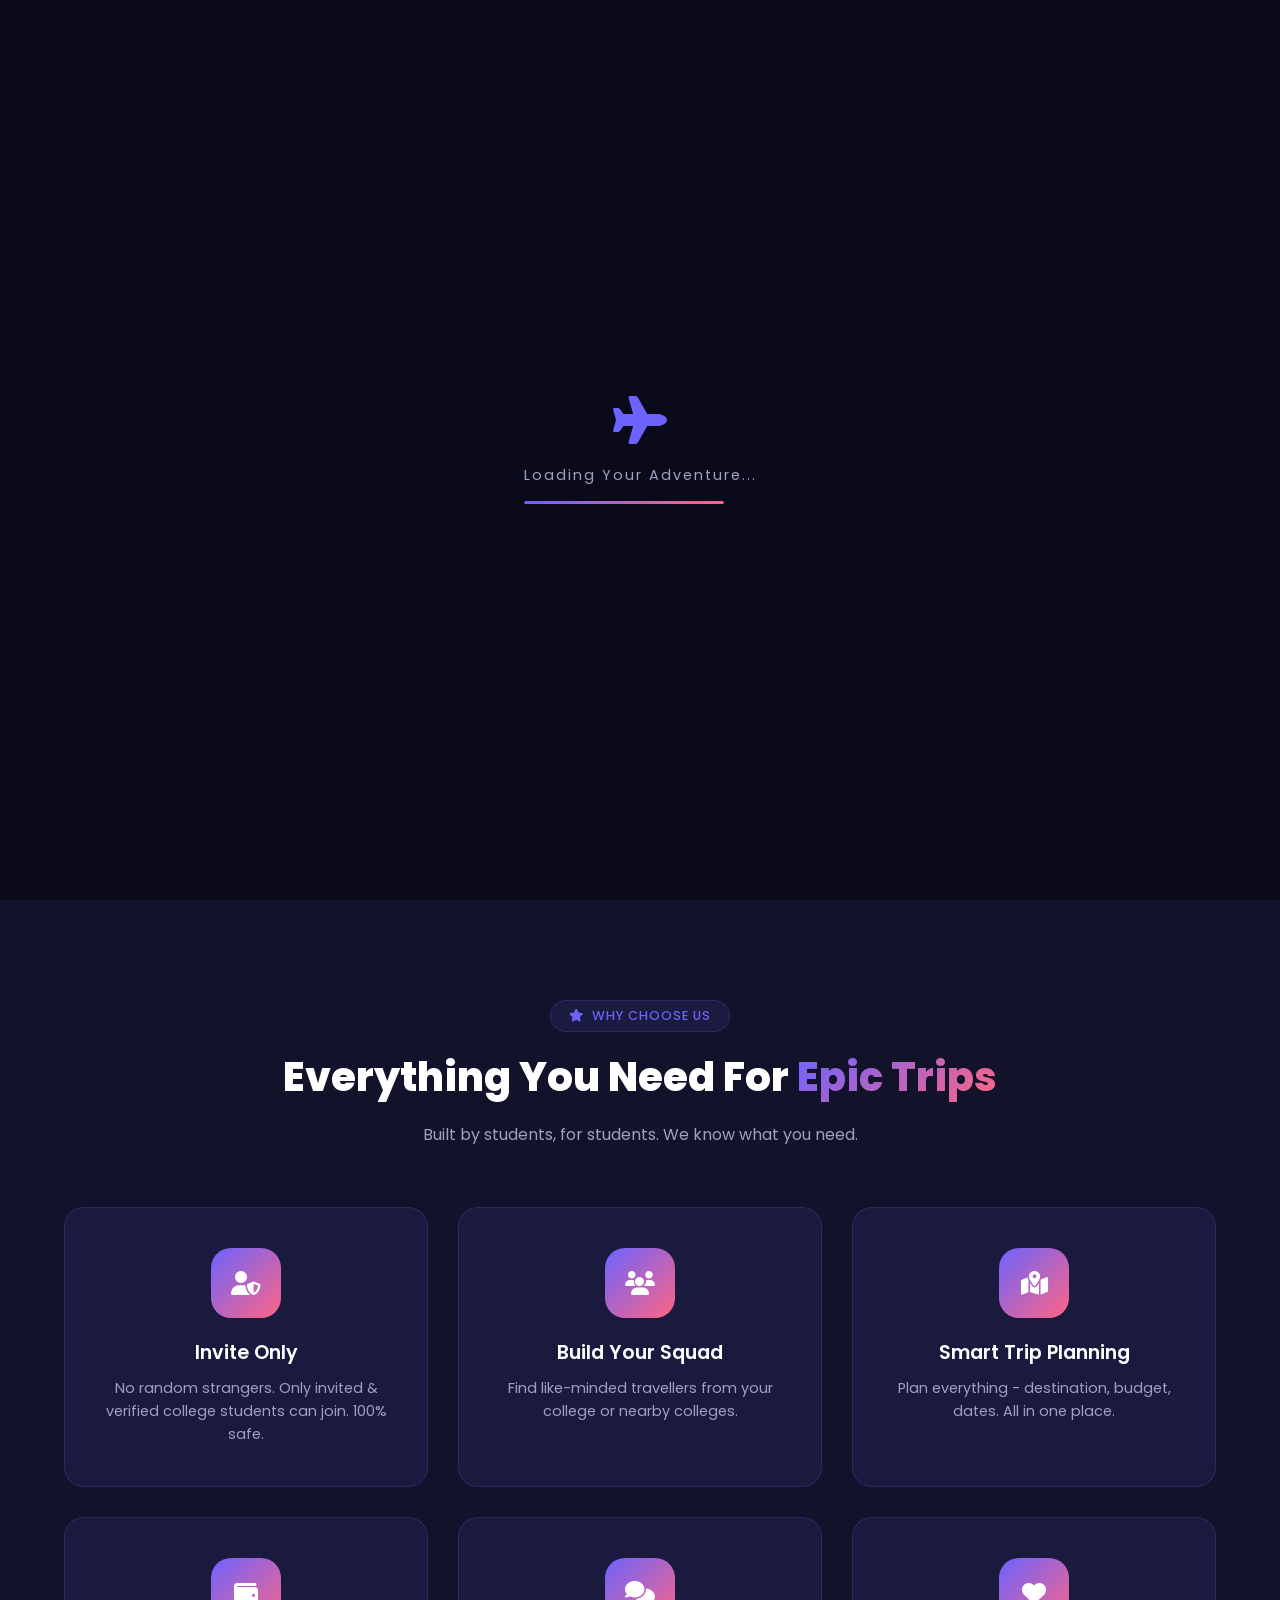
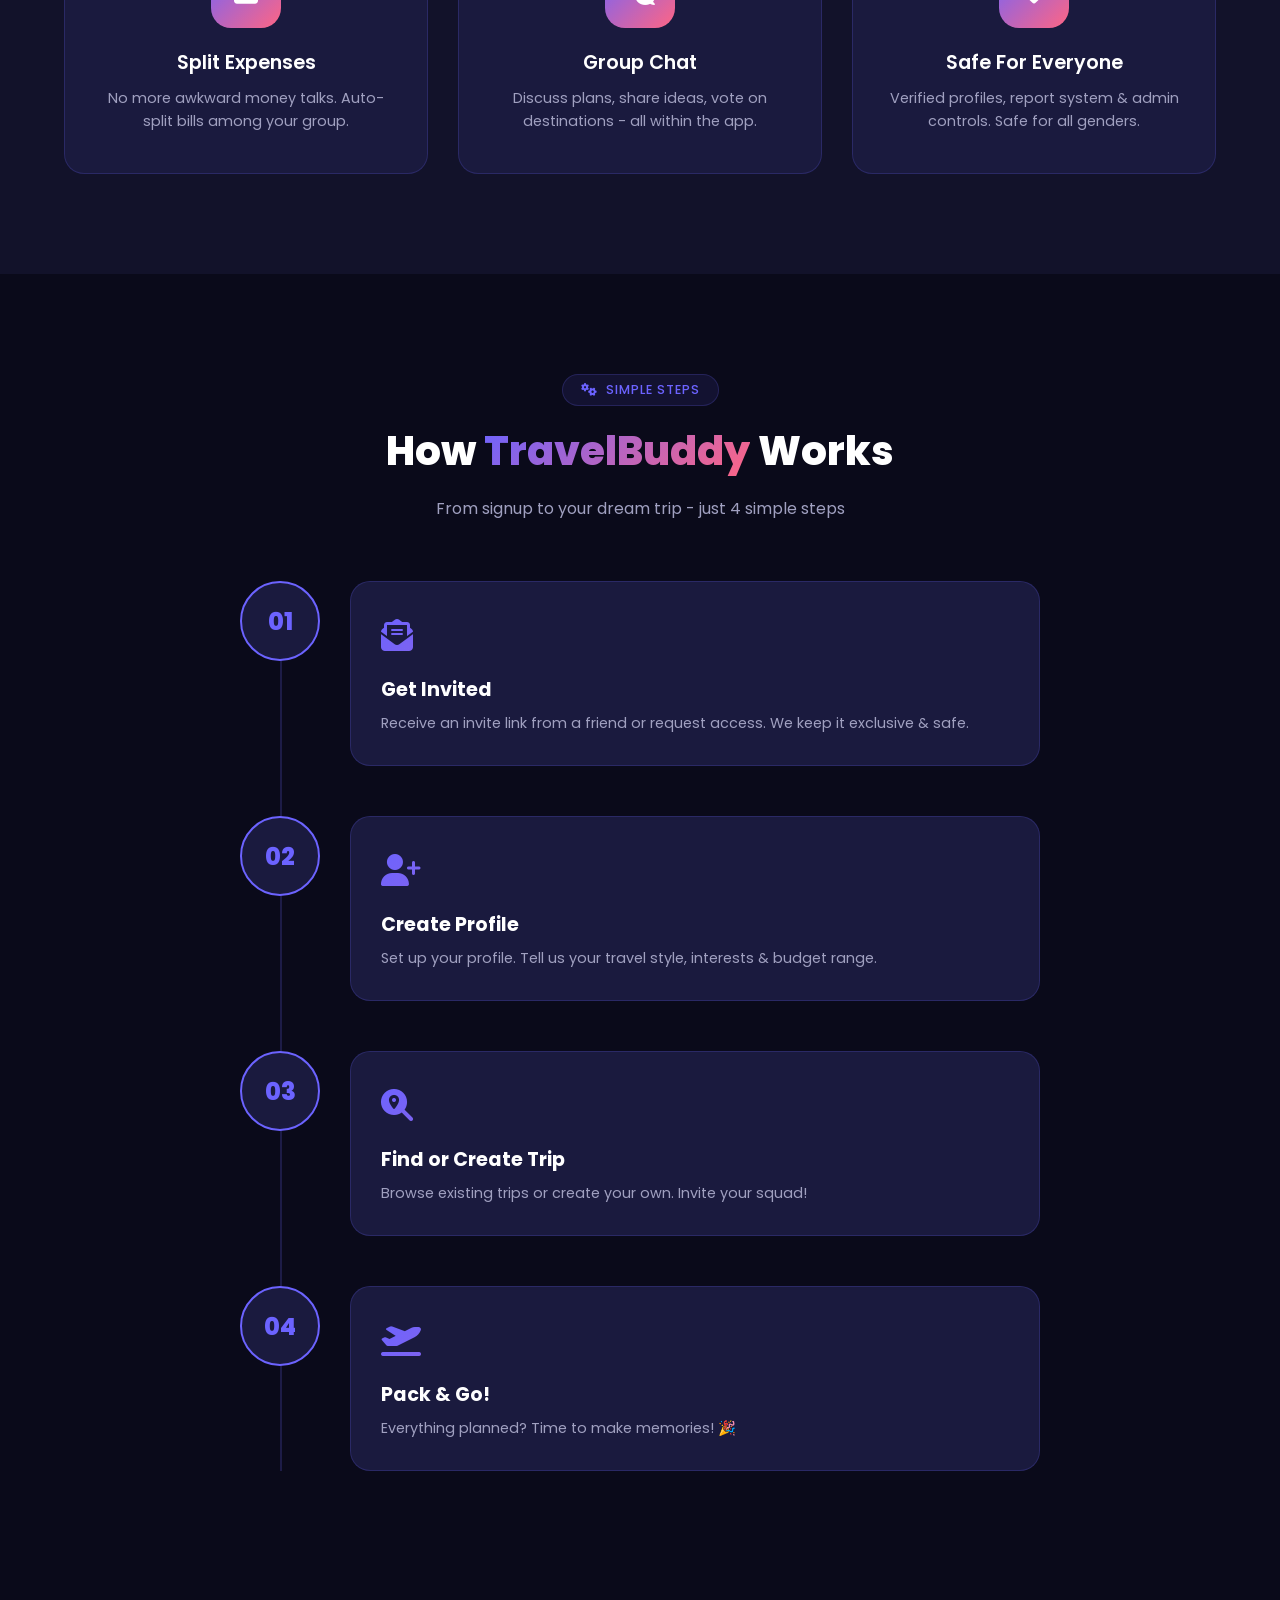
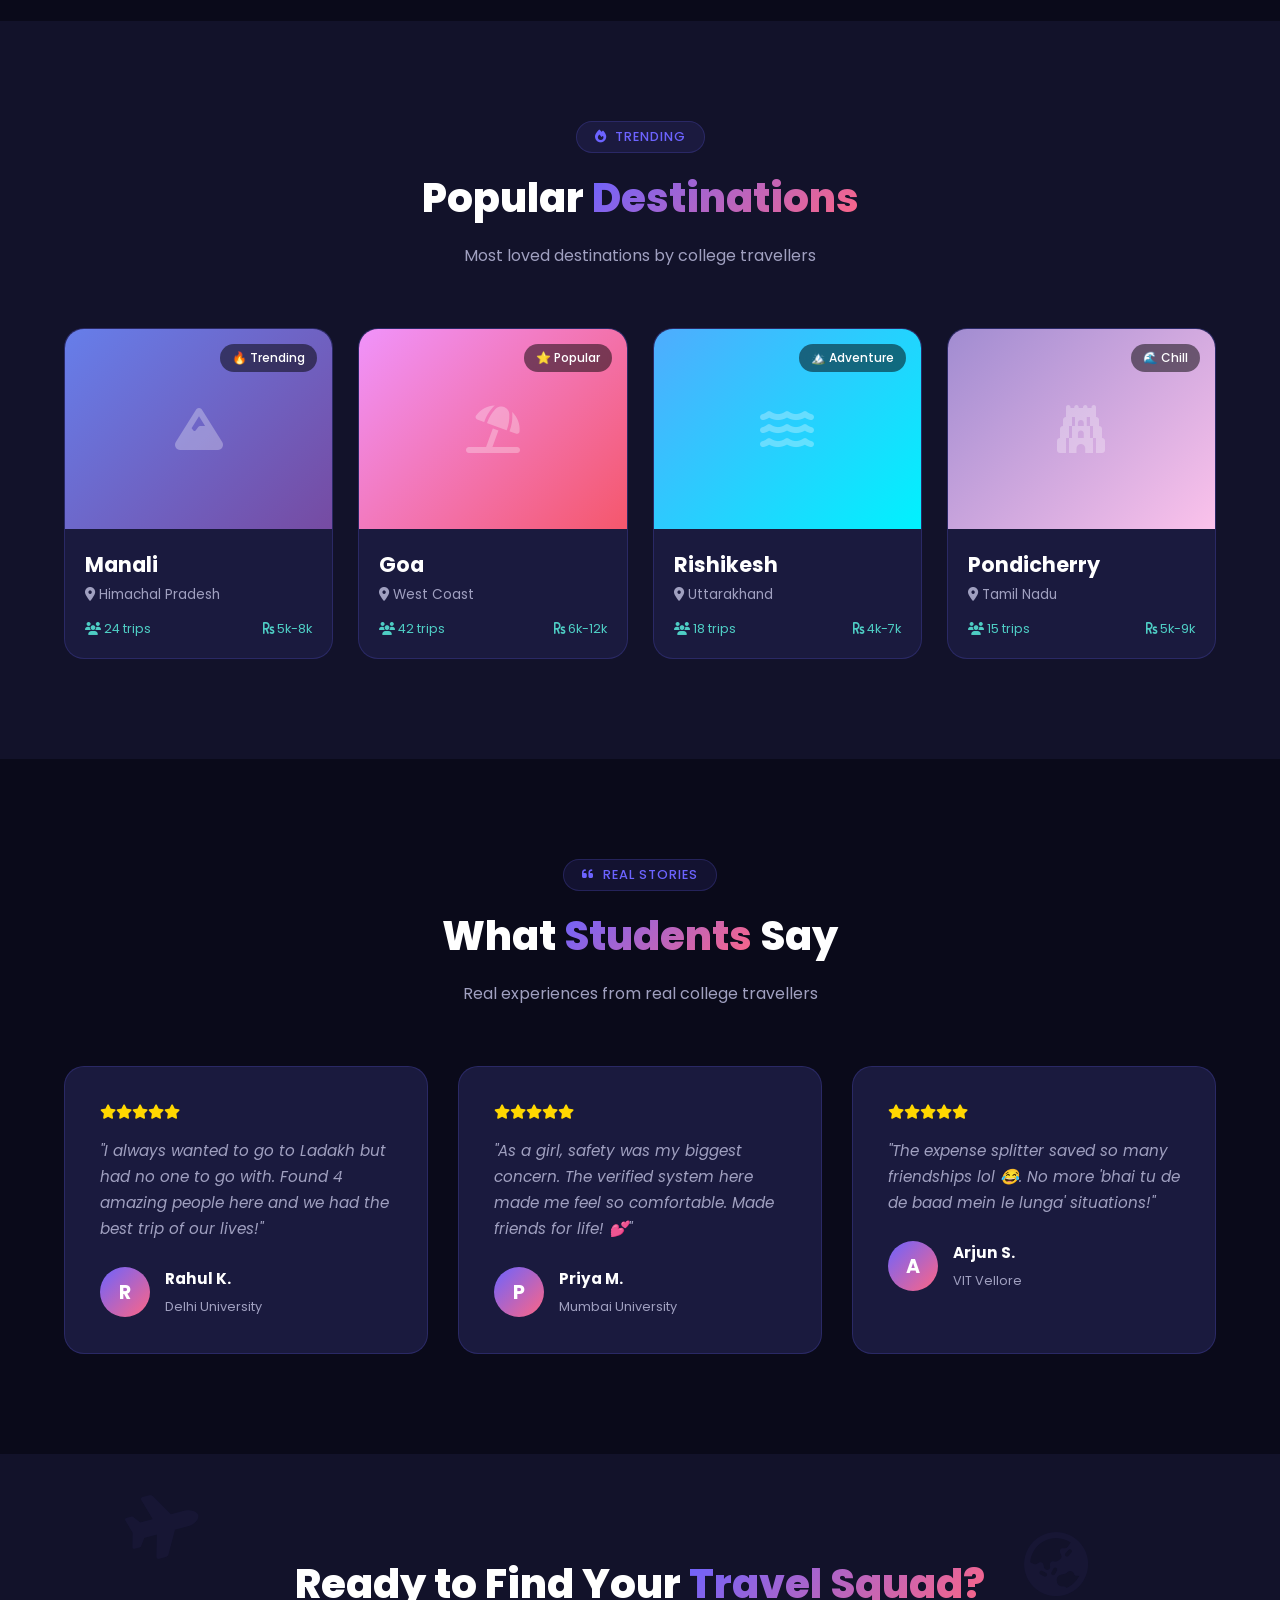
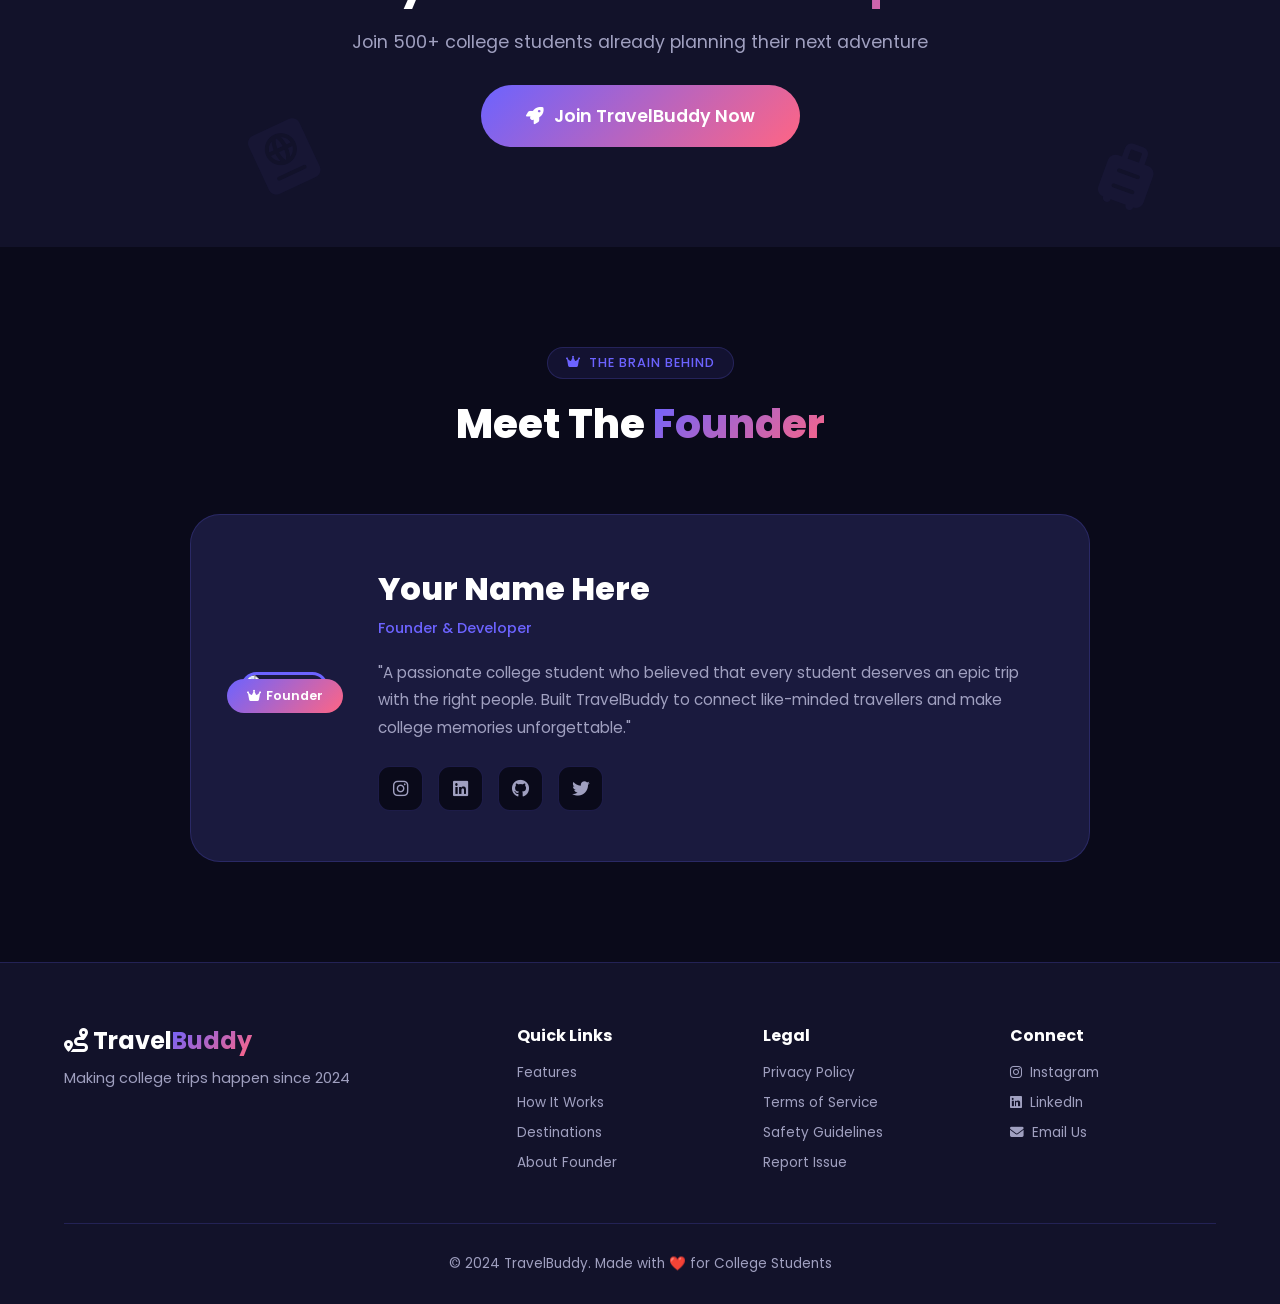
==== index.html @ 67bb6660 "Initial commit - Travel Buddy website" ====
<!DOCTYPE html>
<html lang="en">
<head>
    <meta charset="UTF-8">
    <meta name="viewport" content="width=device-width, initial-scale=1.0">
    <title>TravelBuddy - Find Your Travel Squad</title>
    <link rel="stylesheet" href="styles/landing.css">
    <link href="https://fonts.googleapis.com/css2?family=Poppins:wght@300;400;500;600;700;800;900&display=swap" rel="stylesheet">
    <link rel="stylesheet" href="https://cdnjs.cloudflare.com/ajax/libs/font-awesome/6.4.0/css/all.min.css">
</head>
<body>
    <!-- PRELOADER -->
    <div class="preloader" id="preloader">
        <div class="plane-loader">
            <i class="fas fa-plane"></i>
            <div class="loader-text">Loading Your Adventure...</div>
            <div class="loader-bar">
                <div class="loader-fill"></div>
            </div>
        </div>
    </div>

    <!-- FLOATING PARTICLES -->
    <div class="particles" id="particles"></div>

    <!-- NAVBAR -->
    <nav class="navbar">
        <div class="nav-logo">
            <i class="fas fa-route"></i>
            <span>Travel<span class="highlight">Buddy</span></span>
        </div>
        <div class="nav-links" id="navLinks">
            <a href="#home" class="nav-link active">Home</a>
            <a href="#features" class="nav-link">Features</a>
            <a href="#how-it-works" class="nav-link">How It Works</a>
            <a href="#destinations" class="nav-link">Destinations</a>
            <a href="#testimonials" class="nav-link">Stories</a>
            <a href="#founder" class="nav-link">Founder</a>
        </div>
        <div class="nav-buttons">
            <a href="login.html" class="btn-login">Login</a>
            <a href="login.html#signup" class="btn-signup">Get Started <i class="fas fa-arrow-right"></i></a>
        </div>
        <div class="hamburger" id="hamburger">
            <span></span>
            <span></span>
            <span></span>
        </div>
    </nav>

    <!-- MOBILE MENU -->
    <div class="mobile-menu" id="mobileMenu">
        <a href="#home">Home</a>
        <a href="#features">Features</a>
        <a href="#how-it-works">How It Works</a>
        <a href="#destinations">Destinations</a>
        <a href="#testimonials">Stories</a>
        <a href="#founder">Founder</a>
        <a href="login.html" class="btn-signup" style="margin-top: 20px; text-align:center;">Get Started</a>
    </div>

    <!-- HERO SECTION -->
    <section class="hero" id="home">
        <div class="hero-bg">
            <div class="mountain mountain-1"></div>
            <div class="mountain mountain-2"></div>
            <div class="mountain mountain-3"></div>
            <div class="cloud cloud-1"><i class="fas fa-cloud"></i></div>
            <div class="cloud cloud-2"><i class="fas fa-cloud"></i></div>
            <div class="cloud cloud-3"><i class="fas fa-cloud"></i></div>
            <div class="stars" id="stars"></div>
        </div>
        <div class="hero-content">
            <div class="hero-badge">
                <i class="fas fa-shield-alt"></i> Safe & Secure for Everyone
            </div>
            <h1 class="hero-title">
                <span class="line-1">Don't Have</span>
                <span class="line-2">Travel <span class="gradient-text">Buddies?</span></span>
                <span class="line-3">We Got You! 🎒</span>
            </h1>
            <p class="hero-subtitle">
                College life is short. Stop missing trips because you don't have the right squad.
                Find your travel buddies, plan epic trips, and create memories that last forever.
            </p>
            <div class="hero-buttons">
                <a href="login.html#signup" class="btn-primary">
                    <i class="fas fa-rocket"></i> Start Your Journey
                </a>
                <a href="#how-it-works" class="btn-secondary">
                    <i class="fas fa-play-circle"></i> See How It Works
                </a>
            </div>
            <div class="hero-stats">
                <div class="stat">
                    <span class="stat-number" data-target="500">0</span>+
                    <span class="stat-label">Students Joined</span>
                </div>
                <div class="stat">
                    <span class="stat-number" data-target="120">0</span>+
                    <span class="stat-label">Trips Planned</span>
                </div>
                <div class="stat">
                    <span class="stat-number" data-target="50">0</span>+
                    <span class="stat-label">Colleges</span>
                </div>
            </div>
        </div>
        <div class="scroll-indicator">
            <div class="mouse">
                <div class="wheel"></div>
            </div>
            <span>Scroll to Explore</span>
        </div>
    </section>

    <!-- FEATURES SECTION -->
    <section class="features" id="features">
        <div class="section-header">
            <span class="section-tag"><i class="fas fa-star"></i> Why Choose Us</span>
            <h2 class="section-title">Everything You Need For <span class="gradient-text">Epic Trips</span></h2>
            <p class="section-subtitle">Built by students, for students. We know what you need.</p>
        </div>
        <div class="features-grid">
            <div class="feature-card" data-aos="fade-up">
                <div class="feature-icon">
                    <i class="fas fa-user-shield"></i>
                </div>
                <h3>Invite Only</h3>
                <p>No random strangers. Only invited & verified college students can join. 100% safe.</p>
            </div>
            <div class="feature-card" data-aos="fade-up" data-delay="100">
                <div class="feature-icon">
                    <i class="fas fa-users"></i>
                </div>
                <h3>Build Your Squad</h3>
                <p>Find like-minded travellers from your college or nearby colleges.</p>
            </div>
            <div class="feature-card" data-aos="fade-up" data-delay="200">
                <div class="feature-icon">
                    <i class="fas fa-map-marked-alt"></i>
                </div>
                <h3>Smart Trip Planning</h3>
                <p>Plan everything - destination, budget, dates. All in one place.</p>
            </div>
            <div class="feature-card" data-aos="fade-up" data-delay="300">
                <div class="feature-icon">
                    <i class="fas fa-wallet"></i>
                </div>
                <h3>Split Expenses</h3>
                <p>No more awkward money talks. Auto-split bills among your group.</p>
            </div>
            <div class="feature-card" data-aos="fade-up" data-delay="400">
                <div class="feature-icon">
                    <i class="fas fa-comments"></i>
                </div>
                <h3>Group Chat</h3>
                <p>Discuss plans, share ideas, vote on destinations - all within the app.</p>
            </div>
            <div class="feature-card" data-aos="fade-up" data-delay="500">
                <div class="feature-icon">
                    <i class="fas fa-heart"></i>
                </div>
                <h3>Safe For Everyone</h3>
                <p>Verified profiles, report system & admin controls. Safe for all genders.</p>
            </div>
        </div>
    </section>

    <!-- HOW IT WORKS -->
    <section class="how-it-works" id="how-it-works">
        <div class="section-header">
            <span class="section-tag"><i class="fas fa-cogs"></i> Simple Steps</span>
            <h2 class="section-title">How <span class="gradient-text">TravelBuddy</span> Works</h2>
            <p class="section-subtitle">From signup to your dream trip - just 4 simple steps</p>
        </div>
        <div class="steps-container">
            <div class="step-line"></div>
            <div class="step">
                <div class="step-number">01</div>
                <div class="step-content">
                    <div class="step-icon"><i class="fas fa-envelope-open-text"></i></div>
                    <h3>Get Invited</h3>
                    <p>Receive an invite link from a friend or request access. We keep it exclusive & safe.</p>
                </div>
            </div>
            <div class="step">
                <div class="step-number">02</div>
                <div class="step-content">
                    <div class="step-icon"><i class="fas fa-user-plus"></i></div>
                    <h3>Create Profile</h3>
                    <p>Set up your profile. Tell us your travel style, interests & budget range.</p>
                </div>
            </div>
            <div class="step">
                <div class="step-number">03</div>
                <div class="step-content">
                    <div class="step-icon"><i class="fas fa-search-location"></i></div>
                    <h3>Find or Create Trip</h3>
                    <p>Browse existing trips or create your own. Invite your squad!</p>
                </div>
            </div>
            <div class="step">
                <div class="step-number">04</div>
                <div class="step-content">
                    <div class="step-icon"><i class="fas fa-plane-departure"></i></div>
                    <h3>Pack & Go!</h3>
                    <p>Everything planned? Time to make memories! 🎉</p>
                </div>
            </div>
        </div>
    </section>

    <!-- POPULAR DESTINATIONS -->
    <section class="destinations" id="destinations">
        <div class="section-header">
            <span class="section-tag"><i class="fas fa-fire"></i> Trending</span>
            <h2 class="section-title">Popular <span class="gradient-text">Destinations</span></h2>
            <p class="section-subtitle">Most loved destinations by college travellers</p>
        </div>
        <div class="destinations-grid">
            <div class="dest-card">
                <div class="dest-image" style="background: linear-gradient(135deg, #667eea, #764ba2);">
                    <div class="dest-overlay">
                        <i class="fas fa-mountain fa-3x"></i>
                    </div>
                    <div class="dest-badge">🔥 Trending</div>
                </div>
                <div class="dest-info">
                    <h3>Manali</h3>
                    <p><i class="fas fa-map-marker-alt"></i> Himachal Pradesh</p>
                    <div class="dest-meta">
                        <span><i class="fas fa-users"></i> 24 trips</span>
                        <span><i class="fas fa-rupee-sign"></i> 5k-8k</span>
                    </div>
                </div>
            </div>
            <div class="dest-card">
                <div class="dest-image" style="background: linear-gradient(135deg, #f093fb, #f5576c);">
                    <div class="dest-overlay">
                        <i class="fas fa-umbrella-beach fa-3x"></i>
                    </div>
                    <div class="dest-badge">⭐ Popular</div>
                </div>
                <div class="dest-info">
                    <h3>Goa</h3>
                    <p><i class="fas fa-map-marker-alt"></i> West Coast</p>
                    <div class="dest-meta">
                        <span><i class="fas fa-users"></i> 42 trips</span>
                        <span><i class="fas fa-rupee-sign"></i> 6k-12k</span>
                    </div>
                </div>
            </div>
            <div class="dest-card">
                <div class="dest-image" style="background: linear-gradient(135deg, #4facfe, #00f2fe);">
                    <div class="dest-overlay">
                        <i class="fas fa-water fa-3x"></i>
                    </div>
                    <div class="dest-badge">🏔️ Adventure</div>
                </div>
                <div class="dest-info">
                    <h3>Rishikesh</h3>
                    <p><i class="fas fa-map-marker-alt"></i> Uttarakhand</p>
                    <div class="dest-meta">
                        <span><i class="fas fa-users"></i> 18 trips</span>
                        <span><i class="fas fa-rupee-sign"></i> 4k-7k</span>
                    </div>
                </div>
            </div>
            <div class="dest-card">
                <div class="dest-image" style="background: linear-gradient(135deg, #a18cd1, #fbc2eb);">
                    <div class="dest-overlay">
                        <i class="fas fa-gopuram fa-3x"></i>
                    </div>
                    <div class="dest-badge">🌊 Chill</div>
                </div>
                <div class="dest-info">
                    <h3>Pondicherry</h3>
                    <p><i class="fas fa-map-marker-alt"></i> Tamil Nadu</p>
                    <div class="dest-meta">
                        <span><i class="fas fa-users"></i> 15 trips</span>
                        <span><i class="fas fa-rupee-sign"></i> 5k-9k</span>
                    </div>
                </div>
            </div>
        </div>
    </section>

    <!-- TESTIMONIALS -->
    <section class="testimonials" id="testimonials">
        <div class="section-header">
            <span class="section-tag"><i class="fas fa-quote-left"></i> Real Stories</span>
            <h2 class="section-title">What <span class="gradient-text">Students</span> Say</h2>
            <p class="section-subtitle">Real experiences from real college travellers</p>
        </div>
        <div class="testimonials-slider">
            <div class="testimonial-card">
                <div class="stars-rating">
                    <i class="fas fa-star"></i><i class="fas fa-star"></i><i class="fas fa-star"></i><i class="fas fa-star"></i><i class="fas fa-star"></i>
                </div>
                <p class="testimonial-text">"I always wanted to go to Ladakh but had no one to go with. Found 4 amazing people here and we had the best trip of our lives!"</p>
                <div class="testimonial-author">
                    <div class="author-avatar">R</div>
                    <div class="author-info">
                        <h4>Rahul K.</h4>
                        <span>Delhi University</span>
                    </div>
                </div>
            </div>
            <div class="testimonial-card">
                <div class="stars-rating">
                    <i class="fas fa-star"></i><i class="fas fa-star"></i><i class="fas fa-star"></i><i class="fas fa-star"></i><i class="fas fa-star"></i>
                </div>
                <p class="testimonial-text">"As a girl, safety was my biggest concern. The verified system here made me feel so comfortable. Made friends for life! 💕"</p>
                <div class="testimonial-author">
                    <div class="author-avatar">P</div>
                    <div class="author-info">
                        <h4>Priya M.</h4>
                        <span>Mumbai University</span>
                    </div>
                </div>
            </div>
            <div class="testimonial-card">
                <div class="stars-rating">
                    <i class="fas fa-star"></i><i class="fas fa-star"></i><i class="fas fa-star"></i><i class="fas fa-star"></i><i class="fas fa-star"></i>
                </div>
                <p class="testimonial-text">"The expense splitter saved so many friendships lol 😂. No more 'bhai tu de de baad mein le lunga' situations!"</p>
                <div class="testimonial-author">
                    <div class="author-avatar">A</div>
                    <div class="author-info">
                        <h4>Arjun S.</h4>
                        <span>VIT Vellore</span>
                    </div>
                </div>
            </div>
        </div>
    </section>

    <!-- CTA SECTION -->
    <section class="cta-section">
        <div class="cta-content">
            <h2>Ready to Find Your <span class="gradient-text">Travel Squad?</span></h2>
            <p>Join 500+ college students already planning their next adventure</p>
            <a href="login.html#signup" class="btn-primary btn-large">
                <i class="fas fa-rocket"></i> Join TravelBuddy Now
            </a>
        </div>
        <div class="cta-bg-elements">
            <i class="fas fa-plane"></i>
            <i class="fas fa-globe-asia"></i>
            <i class="fas fa-passport"></i>
            <i class="fas fa-suitcase-rolling"></i>
        </div>
    </section>

    <!-- FOUNDER SECTION -->
    <section class="founder" id="founder">
        <div class="section-header">
            <span class="section-tag"><i class="fas fa-crown"></i> The Brain Behind</span>
            <h2 class="section-title">Meet The <span class="gradient-text">Founder</span></h2>
        </div>
        <div class="founder-card">
            <div class="founder-image">
                <img src="founder.jpg" alt="Founder" id="founderImg">
                <div class="founder-badge">
                    <i class="fas fa-crown"></i> Founder
                </div>
            </div>
            <div class="founder-info">
                <h3 class="founder-name">Your Name Here</h3>
                <span class="founder-role">Founder & Developer</span>
                <p class="founder-bio">
                    <!-- You'll fill this later -->
                    "A passionate college student who believed that every student deserves
                    an epic trip with the right people. Built TravelBuddy to connect
                    like-minded travellers and make college memories unforgettable."
                </p>
                <div class="founder-socials">
                    <a href="#"><i class="fab fa-instagram"></i></a>
                    <a href="#"><i class="fab fa-linkedin"></i></a>
                    <a href="#"><i class="fab fa-github"></i></a>
                    <a href="#"><i class="fab fa-twitter"></i></a>
                </div>
            </div>
        </div>
    </section>

    <!-- FOOTER -->
    <footer class="footer">
        <div class="footer-content">
            <div class="footer-brand">
                <h3><i class="fas fa-route"></i> Travel<span class="highlight">Buddy</span></h3>
                <p>Making college trips happen since 2024</p>
            </div>
            <div class="footer-links">
                <h4>Quick Links</h4>
                <a href="#features">Features</a>
                <a href="#how-it-works">How It Works</a>
                <a href="#destinations">Destinations</a>
                <a href="#founder">About Founder</a>
            </div>
            <div class="footer-links">
                <h4>Legal</h4>
                <a href="#">Privacy Policy</a>
                <a href="#">Terms of Service</a>
                <a href="#">Safety Guidelines</a>
                <a href="#">Report Issue</a>
            </div>
            <div class="footer-links">
                <h4>Connect</h4>
                <a href="#"><i class="fab fa-instagram"></i> Instagram</a>
                <a href="#"><i class="fab fa-linkedin"></i> LinkedIn</a>
                <a href="#"><i class="fas fa-envelope"></i> Email Us</a>
            </div>
        </div>
        <div class="footer-bottom">
            <p>&copy; 2024 TravelBuddy. Made with ❤️ for College Students</p>
        </div>
    </footer>

    <script src="scripts/landing.js"></script>
</body>
</html>
---- styles/landing.css ----
/* ============================
   TRAVEL BUDDY - LANDING PAGE
   Dark Theme + Animations
   ============================ */

* {
    margin: 0;
    padding: 0;
    box-sizing: border-box;
}

:root {
    --bg-primary: #0a0a1a;
    --bg-secondary: #12122a;
    --bg-card: #1a1a3e;
    --text-primary: #ffffff;
    --text-secondary: #a0a0c0;
    --accent-1: #6c63ff;
    --accent-2: #ff6584;
    --accent-3: #4ecdc4;
    --gradient-1: linear-gradient(135deg, #6c63ff, #ff6584);
    --gradient-2: linear-gradient(135deg, #4ecdc4, #6c63ff);
    --glow-1: 0 0 20px rgba(108, 99, 255, 0.3);
    --glow-2: 0 0 20px rgba(255, 101, 132, 0.3);
    --border-color: rgba(108, 99, 255, 0.2);
    --transition: all 0.3s ease;
}

html {
    scroll-behavior: smooth;
}

body {
    font-family: 'Poppins', sans-serif;
    background: var(--bg-primary);
    color: var(--text-primary);
    overflow-x: hidden;
}

/* PRELOADER */
.preloader {
    position: fixed;
    top: 0;
    left: 0;
    width: 100%;
    height: 100%;
    background: var(--bg-primary);
    display: flex;
    align-items: center;
    justify-content: center;
    z-index: 10000;
    transition: opacity 0.5s, visibility 0.5s;
}

.preloader.hidden {
    opacity: 0;
    visibility: hidden;
}

.plane-loader {
    text-align: center;
}

.plane-loader .fa-plane {
    font-size: 3rem;
    color: var(--accent-1);
    animation: flyPlane 2s infinite;
}

@keyframes flyPlane {
    0%, 100% { transform: translateX(-20px) rotate(-5deg); }
    50% { transform: translateX(20px) rotate(5deg); }
}

.loader-text {
    margin-top: 20px;
    color: var(--text-secondary);
    font-size: 0.9rem;
    letter-spacing: 2px;
}

.loader-bar {
    width: 200px;
    height: 3px;
    background: var(--bg-card);
    border-radius: 10px;
    margin-top: 15px;
    overflow: hidden;
}

.loader-fill {
    width: 0%;
    height: 100%;
    background: var(--gradient-1);
    border-radius: 10px;
    animation: loadBar 2s forwards;
}

@keyframes loadBar {
    to { width: 100%; }
}

/* PARTICLES */
.particles {
    position: fixed;
    top: 0;
    left: 0;
    width: 100%;
    height: 100%;
    pointer-events: none;
    z-index: 0;
}

.particle {
    position: absolute;
    width: 3px;
    height: 3px;
    background: var(--accent-1);
    border-radius: 50%;
    opacity: 0.3;
    animation: floatParticle linear infinite;
}

@keyframes floatParticle {
    0% { transform: translateY(100vh) rotate(0deg); opacity: 0; }
    10% { opacity: 0.3; }
    90% { opacity: 0.3; }
    100% { transform: translateY(-10vh) rotate(720deg); opacity: 0; }
}

/* NAVBAR */
.navbar {
    position: fixed;
    top: 0;
    left: 0;
    width: 100%;
    padding: 15px 5%;
    display: flex;
    align-items: center;
    justify-content: space-between;
    z-index: 1000;
    backdrop-filter: blur(20px);
    background: rgba(10, 10, 26, 0.8);
    border-bottom: 1px solid var(--border-color);
    transition: var(--transition);
}

.navbar.scrolled {
    padding: 10px 5%;
    background: rgba(10, 10, 26, 0.95);
}

.nav-logo {
    display: flex;
    align-items: center;
    gap: 10px;
    font-size: 1.5rem;
    font-weight: 700;
    cursor: pointer;
}

.nav-logo .fa-route {
    color: var(--accent-1);
    font-size: 1.8rem;
}

.highlight {
    background: var(--gradient-1);
    -webkit-background-clip: text;
    -webkit-text-fill-color: transparent;
    background-clip: text;
}

.nav-links {
    display: flex;
    gap: 30px;
}

.nav-link {
    text-decoration: none;
    color: var(--text-secondary);
    font-size: 0.9rem;
    font-weight: 500;
    transition: var(--transition);
    position: relative;
}

.nav-link::after {
    content: '';
    position: absolute;
    bottom: -5px;
    left: 0;
    width: 0;
    height: 2px;
    background: var(--gradient-1);
    transition: var(--transition);
}

.nav-link:hover, .nav-link.active {
    color: var(--text-primary);
}

.nav-link:hover::after, .nav-link.active::after {
    width: 100%;
}

.nav-buttons {
    display: flex;
    gap: 15px;
    align-items: center;
}

.btn-login {
    text-decoration: none;
    color: var(--text-primary);
    font-weight: 500;
    padding: 8px 20px;
    border: 1px solid var(--border-color);
    border-radius: 50px;
    transition: var(--transition);
}

.btn-login:hover {
    border-color: var(--accent-1);
    box-shadow: var(--glow-1);
}

.btn-signup {
    text-decoration: none;
    color: var(--text-primary);
    font-weight: 500;
    padding: 8px 25px;
    background: var(--gradient-1);
    border-radius: 50px;
    transition: var(--transition);
}

.btn-signup:hover {
    transform: translateY(-2px);
    box-shadow: var(--glow-1);
}

/* HAMBURGER */
.hamburger {
    display: none;
    flex-direction: column;
    gap: 5px;
    cursor: pointer;
    z-index: 1001;
}

.hamburger span {
    width: 25px;
    height: 2px;
    background: var(--text-primary);
    transition: var(--transition);
}

.hamburger.active span:nth-child(1) {
    transform: rotate(45deg) translate(5px, 5px);
}

.hamburger.active span:nth-child(2) {
    opacity: 0;
}

.hamburger.active span:nth-child(3) {
    transform: rotate(-45deg) translate(5px, -5px);
}

/* MOBILE MENU */
.mobile-menu {
    display: none;
    position: fixed;
    top: 0;
    left: 0;
    width: 100%;
    height: 100vh;
    background: var(--bg-primary);
    flex-direction: column;
    align-items: center;
    justify-content: center;
    gap: 25px;
    z-index: 999;
    opacity: 0;
    visibility: hidden;
    transition: var(--transition);
}

.mobile-menu.active {
    opacity: 1;
    visibility: visible;
}

.mobile-menu a {
    text-decoration: none;
    color: var(--text-primary);
    font-size: 1.3rem;
    font-weight: 500;
}

/* HERO */
.hero {
    min-height: 100vh;
    display: flex;
    align-items: center;
    justify-content: center;
    position: relative;
    padding: 100px 5% 50px;
    overflow: hidden;
}

.hero-bg {
    position: absolute;
    bottom: 0;
    left: 0;
    width: 100%;
    height: 100%;
    z-index: 0;
}

.mountain {
    position: absolute;
    bottom: 0;
    width: 100%;
    clip-path: polygon(0 100%, 20% 40%, 40% 70%, 60% 30%, 80% 60%, 100% 20%, 100% 100%);
}

.mountain-1 {
    height: 40%;
    background: rgba(108, 99, 255, 0.1);
    z-index: 3;
}

.mountain-2 {
    height: 50%;
    background: rgba(108, 99, 255, 0.05);
    clip-path: polygon(0 100%, 15% 50%, 35% 75%, 55% 35%, 75% 65%, 100% 25%, 100% 100%);
    z-index: 2;
}

.mountain-3 {
    height: 60%;
    background: rgba(108, 99, 255, 0.03);
    clip-path: polygon(0 100%, 10% 55%, 30% 80%, 50% 40%, 70% 70%, 90% 30%, 100% 100%);
    z-index: 1;
}

.cloud {
    position: absolute;
    color: rgba(255, 255, 255, 0.03);
    font-size: 5rem;
    animation: moveCloud linear infinite;
}

.cloud-1 { top: 15%; animation-duration: 30s; }
.cloud-2 { top: 25%; animation-duration: 40s; font-size: 3rem; }
.cloud-3 { top: 35%; animation-duration: 35s; font-size: 4rem; }

@keyframes moveCloud {
    0% { transform: translateX(-200px); }
    100% { transform: translateX(calc(100vw + 200px)); }
}

.hero-content {
    text-align: center;
    z-index: 10;
    max-width: 800px;
}

.hero-badge {
    display: inline-flex;
    align-items: center;
    gap: 8px;
    padding: 8px 20px;
    background: rgba(78, 205, 196, 0.1);
    border: 1px solid rgba(78, 205, 196, 0.3);
    border-radius: 50px;
    color: var(--accent-3);
    font-size: 0.85rem;
    font-weight: 500;
    margin-bottom: 25px;
    animation: fadeInDown 1s ease 0.5s both;
}

.hero-title {
    font-size: 3.5rem;
    font-weight: 800;
    line-height: 1.2;
    margin-bottom: 20px;
}

.hero-title .line-1 {
    display: block;
    animation: fadeInUp 0.8s ease 0.7s both;
    color: var(--text-secondary);
    font-size: 1.8rem;
    font-weight: 400;
}

.hero-title .line-2 {
    display: block;
    animation: fadeInUp 0.8s ease 0.9s both;
}

.hero-title .line-3 {
    display: block;
    animation: fadeInUp 0.8s ease 1.1s both;
    font-size: 2.5rem;
}

.gradient-text {
    background: var(--gradient-1);
    -webkit-background-clip: text;
    -webkit-text-fill-color: transparent;
    background-clip: text;
}

.hero-subtitle {
    font-size: 1.1rem;
    color: var(--text-secondary);
    line-height: 1.8;
    margin-bottom: 35px;
    animation: fadeInUp 0.8s ease 1.3s both;
}

.hero-buttons {
    display: flex;
    gap: 20px;
    justify-content: center;
    flex-wrap: wrap;
    margin-bottom: 50px;
    animation: fadeInUp 0.8s ease 1.5s both;
}

.btn-primary {
    display: inline-flex;
    align-items: center;
    gap: 10px;
    padding: 15px 35px;
    background: var(--gradient-1);
    color: white;
    text-decoration: none;
    border-radius: 50px;
    font-weight: 600;
    font-size: 1rem;
    transition: var(--transition);
    border: none;
    cursor: pointer;
}

.btn-primary:hover {
    transform: translateY(-3px);
    box-shadow: 0 10px 30px rgba(108, 99, 255, 0.4);
}

.btn-secondary {
    display: inline-flex;
    align-items: center;
    gap: 10px;
    padding: 15px 35px;
    background: transparent;
    color: var(--text-primary);
    text-decoration: none;
    border-radius: 50px;
    font-weight: 600;
    font-size: 1rem;
    border: 2px solid var(--border-color);
    transition: var(--transition);
}

.btn-secondary:hover {
    border-color: var(--accent-1);
    box-shadow: var(--glow-1);
    transform: translateY(-3px);
}

.hero-stats {
    display: flex;
    justify-content: center;
    gap: 50px;
    animation: fadeInUp 0.8s ease 1.7s both;
}

.stat {
    text-align: center;
}

.stat-number {
    font-size: 2rem;
    font-weight: 800;
    background: var(--gradient-1);
    -webkit-background-clip: text;
    -webkit-text-fill-color: transparent;
    background-clip: text;
}

.stat-label {
    display: block;
    font-size: 0.8rem;
    color: var(--text-secondary);
    margin-top: 5px;
}

/* SCROLL INDICATOR */
.scroll-indicator {
    position: absolute;
    bottom: 30px;
    left: 50%;
    transform: translateX(-50%);
    display: flex;
    flex-direction: column;
    align-items: center;
    gap: 10px;
    z-index: 10;
    animation: fadeInUp 0.8s ease 2s both;
}

.mouse {
    width: 25px;
    height: 40px;
    border: 2px solid var(--text-secondary);
    border-radius: 15px;
    display: flex;
    justify-content: center;
    padding-top: 8px;
}

.wheel {
    width: 4px;
    height: 8px;
    background: var(--accent-1);
    border-radius: 4px;
    animation: scrollWheel 1.5s infinite;
}

@keyframes scrollWheel {
    0% { transform: translateY(0); opacity: 1; }
    100% { transform: translateY(15px); opacity: 0; }
}

.scroll-indicator span {
    font-size: 0.7rem;
    color: var(--text-secondary);
    letter-spacing: 2px;
    text-transform: uppercase;
}

/* SECTIONS COMMON */
section {
    padding: 100px 5%;
}

.section-header {
    text-align: center;
    margin-bottom: 60px;
}

.section-tag {
    display: inline-flex;
    align-items: center;
    gap: 8px;
    padding: 6px 18px;
    background: rgba(108, 99, 255, 0.1);
    border: 1px solid rgba(108, 99, 255, 0.2);
    border-radius: 50px;
    color: var(--accent-1);
    font-size: 0.8rem;
    font-weight: 500;
    margin-bottom: 15px;
    letter-spacing: 1px;
    text-transform: uppercase;
}

.section-title {
    font-size: 2.5rem;
    font-weight: 800;
    margin-bottom: 15px;
}

.section-subtitle {
    color: var(--text-secondary);
    font-size: 1rem;
    max-width: 500px;
    margin: 0 auto;
}

/* FEATURES */
.features {
    background: var(--bg-secondary);
}

.features-grid {
    display: grid;
    grid-template-columns: repeat(3, 1fr);
    gap: 30px;
    max-width: 1200px;
    margin: 0 auto;
}

.feature-card {
    background: var(--bg-card);
    border: 1px solid var(--border-color);
    border-radius: 20px;
    padding: 40px 30px;
    text-align: center;
    transition: var(--transition);
    cursor: pointer;
    opacity: 0;
    transform: translateY(30px);
}

.feature-card.visible {
    opacity: 1;
    transform: translateY(0);
}

.feature-card:hover {
    transform: translateY(-10px);
    border-color: var(--accent-1);
    box-shadow: var(--glow-1);
}

.feature-icon {
    width: 70px;
    height: 70px;
    margin: 0 auto 20px;
    background: var(--gradient-1);
    border-radius: 20px;
    display: flex;
    align-items: center;
    justify-content: center;
    font-size: 1.5rem;
    color: white;
}

.feature-card h3 {
    font-size: 1.2rem;
    margin-bottom: 10px;
    font-weight: 600;
}

.feature-card p {
    color: var(--text-secondary);
    font-size: 0.9rem;
    line-height: 1.6;
}

/* HOW IT WORKS */
.steps-container {
    max-width: 800px;
    margin: 0 auto;
    position: relative;
}

.step-line {
    position: absolute;
    left: 40px;
    top: 0;
    bottom: 0;
    width: 2px;
    background: var(--border-color);
}

.step {
    display: flex;
    gap: 30px;
    margin-bottom: 50px;
    align-items: flex-start;
    opacity: 0;
    transform: translateX(-30px);
    transition: all 0.6s ease;
}

.step.visible {
    opacity: 1;
    transform: translateX(0);
}

.step-number {
    min-width: 80px;
    height: 80px;
    display: flex;
    align-items: center;
    justify-content: center;
    background: var(--bg-card);
    border: 2px solid var(--accent-1);
    border-radius: 50%;
    font-size: 1.5rem;
    font-weight: 800;
    color: var(--accent-1);
    z-index: 2;
}

.step-content {
    background: var(--bg-card);
    border: 1px solid var(--border-color);
    border-radius: 20px;
    padding: 30px;
    flex: 1;
    transition: var(--transition);
}

.step-content:hover {
    border-color: var(--accent-1);
    box-shadow: var(--glow-1);
}

.step-icon {
    font-size: 2rem;
    margin-bottom: 15px;
    background: var(--gradient-1);
    -webkit-background-clip: text;
    -webkit-text-fill-color: transparent;
    background-clip: text;
}

.step-content h3 {
    font-size: 1.2rem;
    margin-bottom: 8px;
}

.step-content p {
    color: var(--text-secondary);
    font-size: 0.9rem;
    line-height: 1.6;
}

/* DESTINATIONS */
.destinations {
    background: var(--bg-secondary);
}

.destinations-grid {
    display: grid;
    grid-template-columns: repeat(4, 1fr);
    gap: 25px;
    max-width: 1200px;
    margin: 0 auto;
}

.dest-card {
    background: var(--bg-card);
    border: 1px solid var(--border-color);
    border-radius: 20px;
    overflow: hidden;
    transition: var(--transition);
    cursor: pointer;
}

.dest-card:hover {
    transform: translateY(-10px);
    box-shadow: 0 20px 40px rgba(0, 0, 0, 0.3);
}

.dest-image {
    height: 200px;
    display: flex;
    align-items: center;
    justify-content: center;
    position: relative;
    overflow: hidden;
}

.dest-overlay {
    color: rgba(255, 255, 255, 0.3);
    transition: var(--transition);
}

.dest-card:hover .dest-overlay {
    transform: scale(1.2);
    color: rgba(255, 255, 255, 0.5);
}

.dest-badge {
    position: absolute;
    top: 15px;
    right: 15px;
    padding: 5px 12px;
    background: rgba(0, 0, 0, 0.5);
    backdrop-filter: blur(10px);
    border-radius: 50px;
    font-size: 0.75rem;
    font-weight: 500;
}

.dest-info {
    padding: 20px;
}

.dest-info h3 {
    font-size: 1.3rem;
    margin-bottom: 5px;
}

.dest-info p {
    color: var(--text-secondary);
    font-size: 0.85rem;
    margin-bottom: 15px;
}

.dest-meta {
    display: flex;
    justify-content: space-between;
    font-size: 0.8rem;
    color: var(--accent-3);
}

/* TESTIMONIALS */
.testimonials-slider {
    display: grid;
    grid-template-columns: repeat(3, 1fr);
    gap: 30px;
    max-width: 1200px;
    margin: 0 auto;
}

.testimonial-card {
    background: var(--bg-card);
    border: 1px solid var(--border-color);
    border-radius: 20px;
    padding: 35px;
    transition: var(--transition);
}

.testimonial-card:hover {
    border-color: var(--accent-1);
    transform: translateY(-5px);
}

.stars-rating {
    color: #ffd700;
    margin-bottom: 15px;
    font-size: 0.9rem;
}

.testimonial-text {
    color: var(--text-secondary);
    font-size: 0.95rem;
    line-height: 1.7;
    margin-bottom: 25px;
    font-style: italic;
}

.testimonial-author {
    display: flex;
    align-items: center;
    gap: 15px;
}

.author-avatar {
    width: 50px;
    height: 50px;
    background: var(--gradient-1);
    border-radius: 50%;
    display: flex;
    align-items: center;
    justify-content: center;
    font-weight: 700;
    font-size: 1.2rem;
}

.author-info h4 {
    font-size: 0.95rem;
    margin-bottom: 3px;
}

.author-info span {
    font-size: 0.8rem;
    color: var(--text-secondary);
}

/* CTA */
.cta-section {
    text-align: center;
    background: var(--bg-secondary);
    position: relative;
    overflow: hidden;
}

.cta-content {
    position: relative;
    z-index: 2;
}

.cta-content h2 {
    font-size: 2.5rem;
    font-weight: 800;
    margin-bottom: 15px;
}

.cta-content p {
    color: var(--text-secondary);
    margin-bottom: 30px;
    font-size: 1.1rem;
}

.btn-large {
    padding: 18px 45px;
    font-size: 1.1rem;
}

.cta-bg-elements {
    position: absolute;
    top: 0;
    left: 0;
    width: 100%;
    height: 100%;
    z-index: 1;
}

.cta-bg-elements i {
    position: absolute;
    font-size: 4rem;
    color: rgba(108, 99, 255, 0.05);
}

.cta-bg-elements i:nth-child(1) { top: 10%; left: 10%; transform: rotate(-15deg); }
.cta-bg-elements i:nth-child(2) { top: 20%; right: 15%; transform: rotate(15deg); }
.cta-bg-elements i:nth-child(3) { bottom: 15%; left: 20%; transform: rotate(-25deg); }
.cta-bg-elements i:nth-child(4) { bottom: 10%; right: 10%; transform: rotate(20deg); }

/* FOUNDER */
.founder {
    background: var(--bg-primary);
}

.founder-card {
    max-width: 900px;
    margin: 0 auto;
    display: flex;
    gap: 50px;
    align-items: center;
    background: var(--bg-card);
    border: 1px solid var(--border-color);
    border-radius: 30px;
    padding: 50px;
    transition: var(--transition);
}

.founder-card:hover {
    border-color: var(--accent-1);
    box-shadow: var(--glow-1);
}

.founder-image {
    position: relative;
    flex-shrink: 0;
}

.founder-image img {
    width: 250px;
    height: 250px;
    object-fit: cover;
    border-radius: 20px;
    border: 3px solid var(--accent-1);
}

.founder-badge {
    position: absolute;
    bottom: -10px;
    left: 50%;
    transform: translateX(-50%);
    padding: 8px 20px;
    background: var(--gradient-1);
    border-radius: 50px;
    font-size: 0.8rem;
    font-weight: 600;
    white-space: nowrap;
    display: flex;
    align-items: center;
    gap: 5px;
}

.founder-info {
    flex: 1;
}

.founder-name {
    font-size: 2rem;
    font-weight: 800;
    margin-bottom: 5px;
}

.founder-role {
    color: var(--accent-1);
    font-size: 0.9rem;
    font-weight: 500;
    display: block;
    margin-bottom: 20px;
}

.founder-bio {
    color: var(--text-secondary);
    line-height: 1.8;
    font-size: 0.95rem;
    margin-bottom: 25px;
}

.founder-socials {
    display: flex;
    gap: 15px;
}

.founder-socials a {
    width: 45px;
    height: 45px;
    display: flex;
    align-items: center;
    justify-content: center;
    background: var(--bg-primary);
    border: 1px solid var(--border-color);
    border-radius: 12px;
    color: var(--text-secondary);
    font-size: 1.1rem;
    transition: var(--transition);
    text-decoration: none;
}

.founder-socials a:hover {
    background: var(--gradient-1);
    color: white;
    border-color: transparent;
    transform: translateY(-3px);
}

/* FOOTER */
.footer {
    background: var(--bg-secondary);
    border-top: 1px solid var(--border-color);
    padding: 60px 5% 30px;
}

.footer-content {
    display: grid;
    grid-template-columns: 2fr 1fr 1fr 1fr;
    gap: 40px;
    max-width: 1200px;
    margin: 0 auto 40px;
}

.footer-brand h3 {
    font-size: 1.5rem;
    margin-bottom: 10px;
}

.footer-brand p {
    color: var(--text-secondary);
    font-size: 0.9rem;
}

.footer-links h4 {
    font-size: 1rem;
    margin-bottom: 15px;
    color: var(--text-primary);
}

.footer-links a {
    display: flex;
    align-items: center;
    gap: 8px;
    text-decoration: none;
    color: var(--text-secondary);
    font-size: 0.85rem;
    margin-bottom: 10px;
    transition: var(--transition);
}

.footer-links a:hover {
    color: var(--accent-1);
    transform: translateX(5px);
}

.footer-bottom {
    text-align: center;
    padding-top: 30px;
    border-top: 1px solid var(--border-color);
    color: var(--text-secondary);
    font-size: 0.85rem;
}

/* ANIMATIONS */
@keyframes fadeInUp {
    from {
        opacity: 0;
        transform: translateY(30px);
    }
    to {
        opacity: 1;
        transform: translateY(0);
    }
}

@keyframes fadeInDown {
    from {
        opacity: 0;
        transform: translateY(-30px);
    }
    to {
        opacity: 1;
        transform: translateY(0);
    }
}

/* ============================
   RESPONSIVE - MOBILE FIRST
   ============================ */

@media (max-width: 1024px) {
    .features-grid {
        grid-template-columns: repeat(2, 1fr);
    }
    .destinations-grid {
        grid-template-columns: repeat(2, 1fr);
    }
    .testimonials-slider {
        grid-template-columns: repeat(2, 1fr);
    }
    .footer-content {
        grid-template-columns: repeat(2, 1fr);
    }
}

@media (max-width: 768px) {
    .nav-links, .nav-buttons {
        display: none;
    }

    .hamburger {
        display: flex;
    }

    .mobile-menu {
        display: flex;
    }

    .hero-title {
        font-size: 2.2rem;
    }

    .hero-title .line-1 {
        font-size: 1.2rem;
    }

    .hero-title .line-3 {
        font-size: 1.6rem;
    }

    .hero-stats {
        gap: 25px;
    }

    .stat-number {
        font-size: 1.5rem;
    }

    .features-grid {
        grid-template-columns: 1fr;
        gap: 20px;
    }

    .step {
        flex-direction: column;
        align-items: center;
        text-align: center;
    }

    .step-line {
        display: none;
    }

    .step-number {
        min-width: 60px;
        height: 60px;
        font-size: 1.2rem;
    }

    .destinations-grid {
        grid-template-columns: 1fr;
        max-width: 400px;
        margin: 0 auto;
    }

    .testimonials-slider {
        grid-template-columns: 1fr;
        max-width: 500px;
        margin: 0 auto;
    }

    .founder-card {
        flex-direction: column;
        text-align: center;
        padding: 30px;
    }

    .founder-image img {
        width: 180px;
        height: 180px;
    }

    .founder-socials {
        justify-content: center;
    }

    .section-title {
        font-size: 1.8rem;
    }

    .cta-content h2 {
        font-size: 1.8rem;
    }

    .footer-content {
        grid-template-columns: 1fr;
        text-align: center;
    }

    .footer-links a {
        justify-content: center;
    }
}

@media (max-width: 480px) {
    .hero-title {
        font-size: 1.8rem;
    }

    .hero-buttons {
        flex-direction: column;
        align-items: center;
    }

    .hero-stats {
        flex-direction: column;
        gap: 15px;
    }

    section {
        padding: 60px 5%;
    }
}
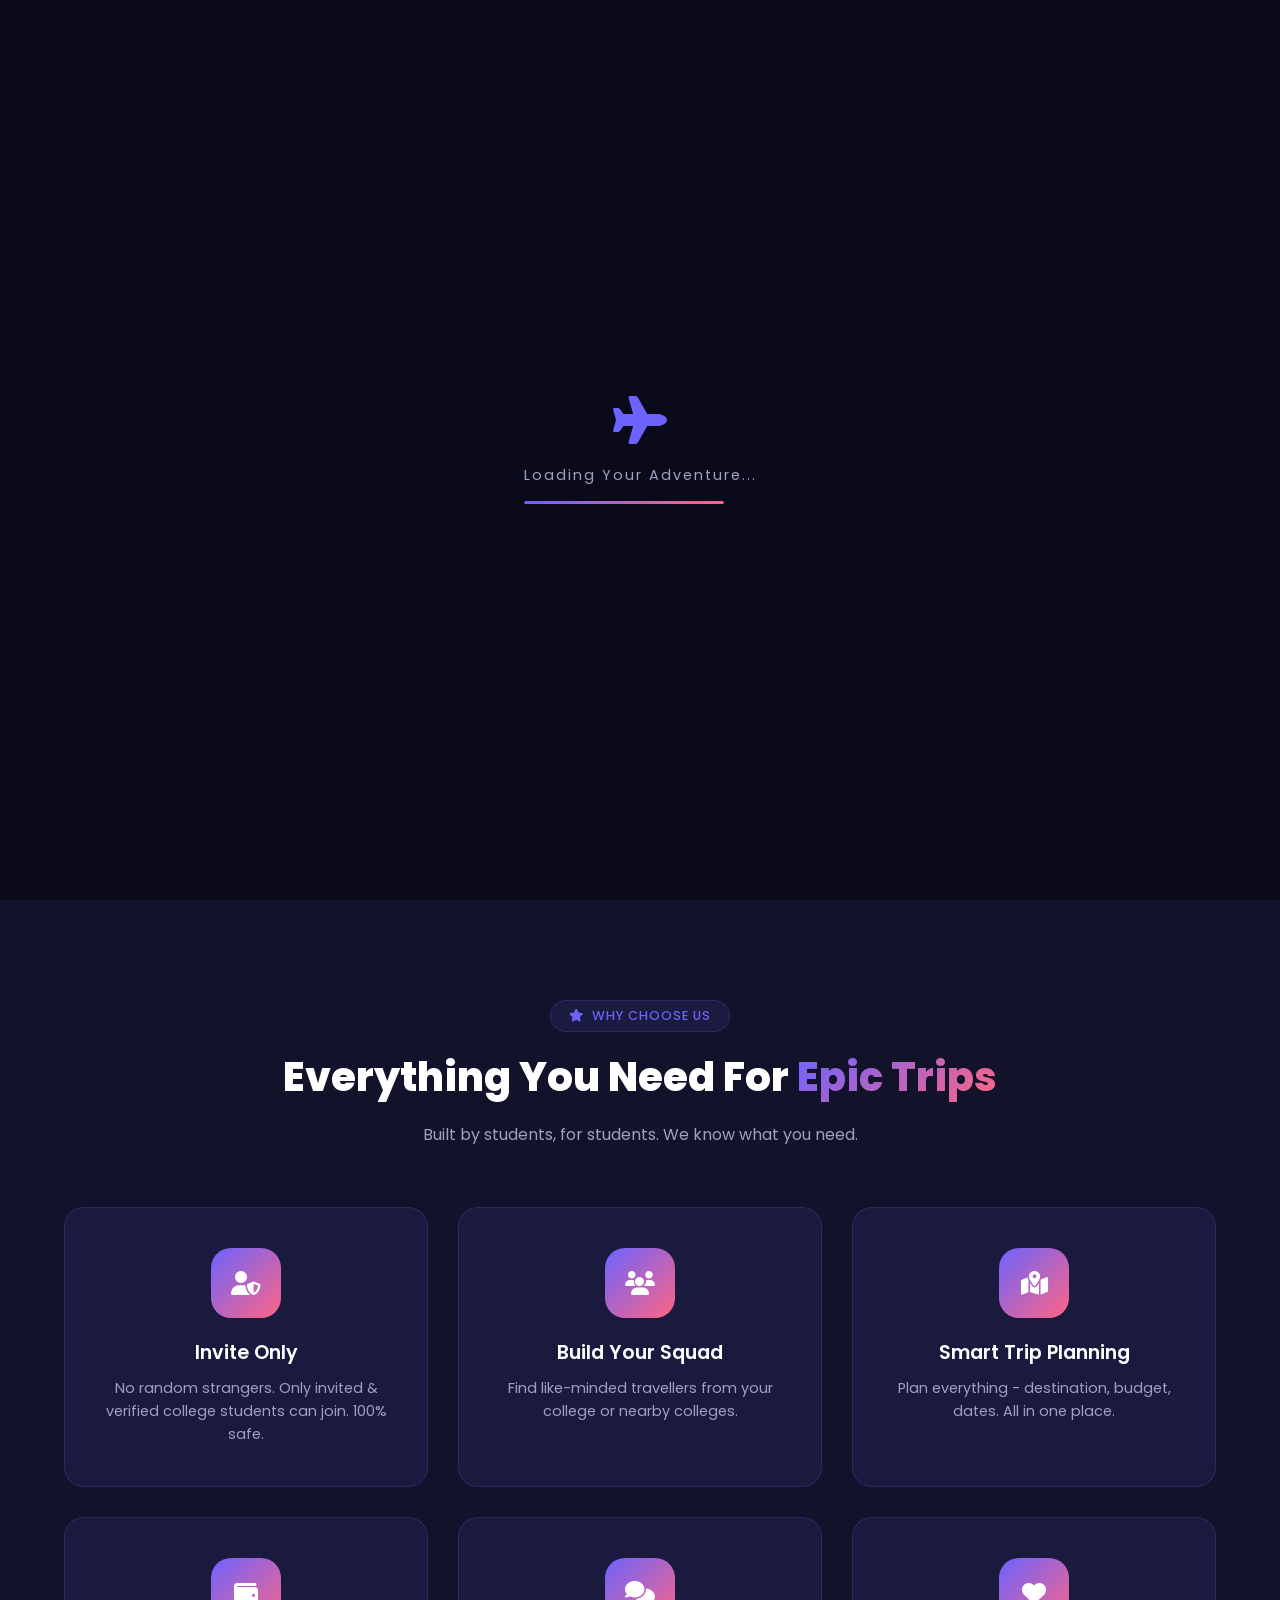
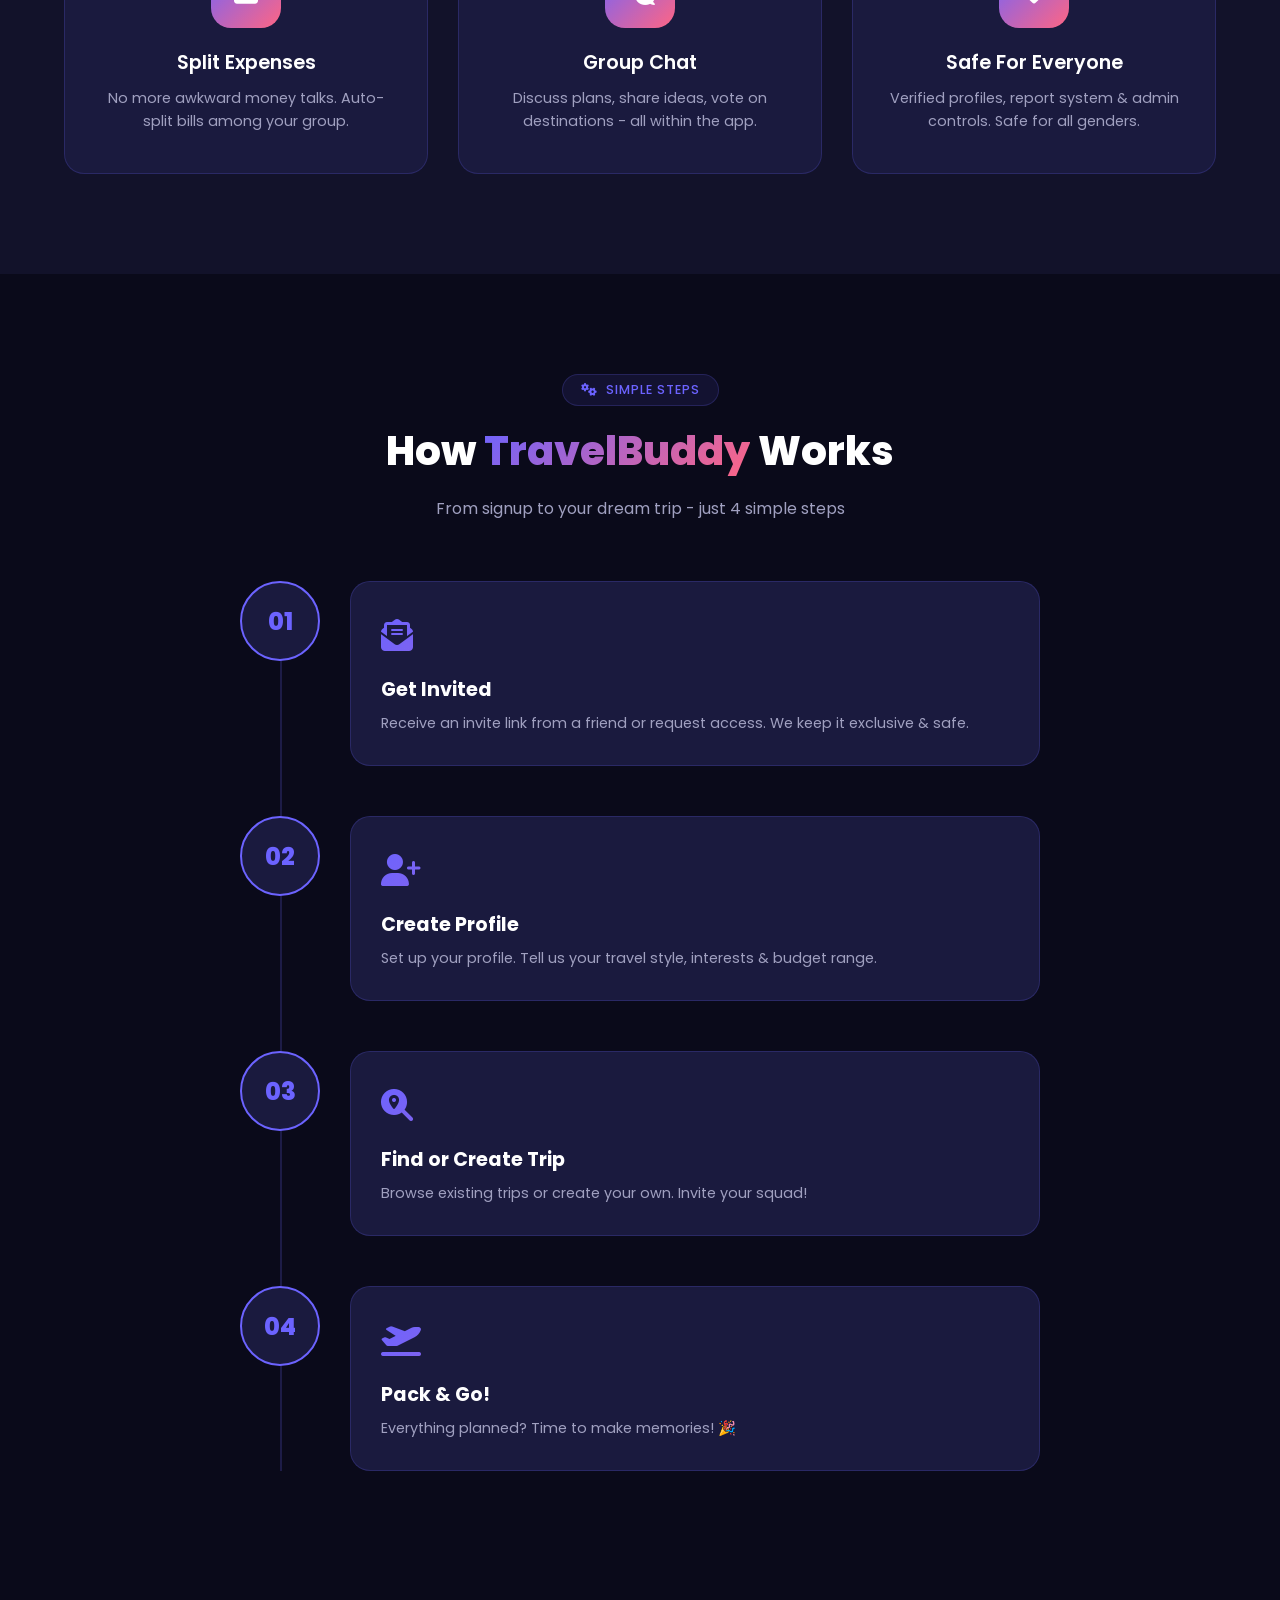
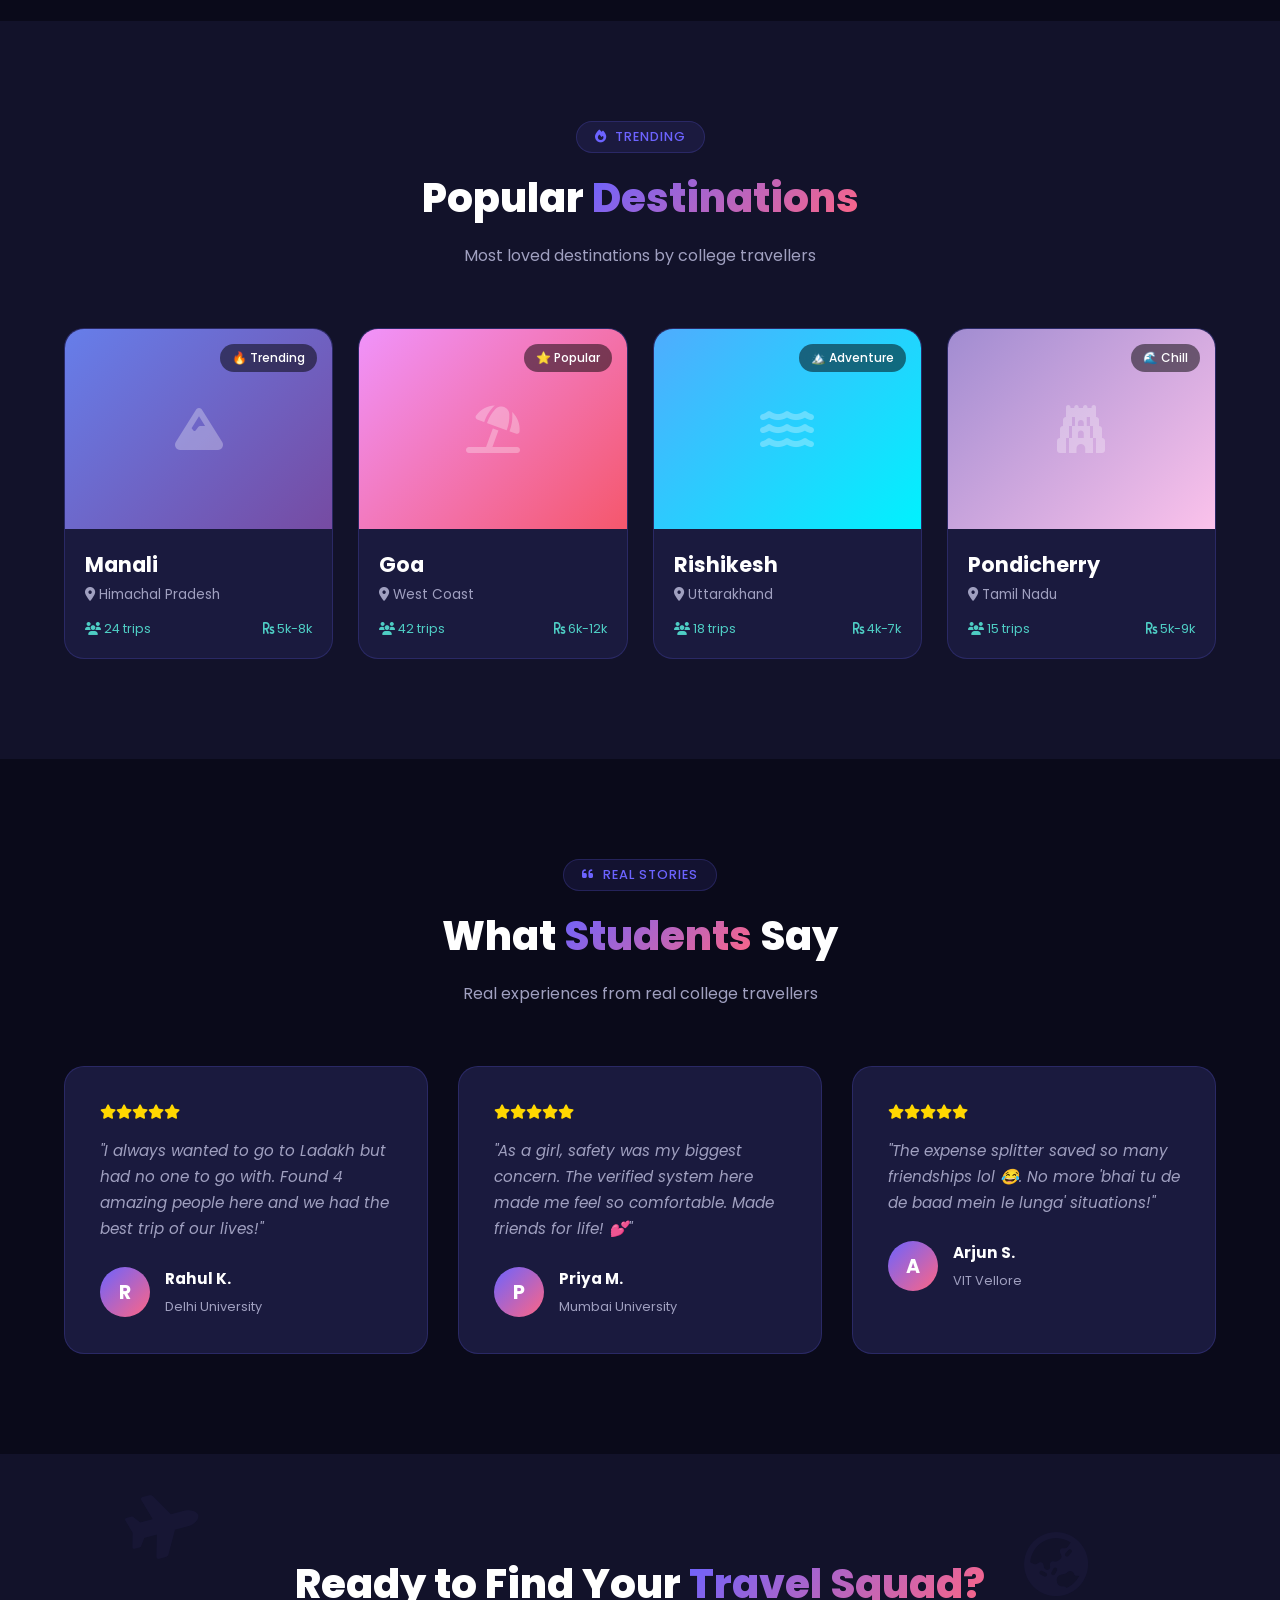
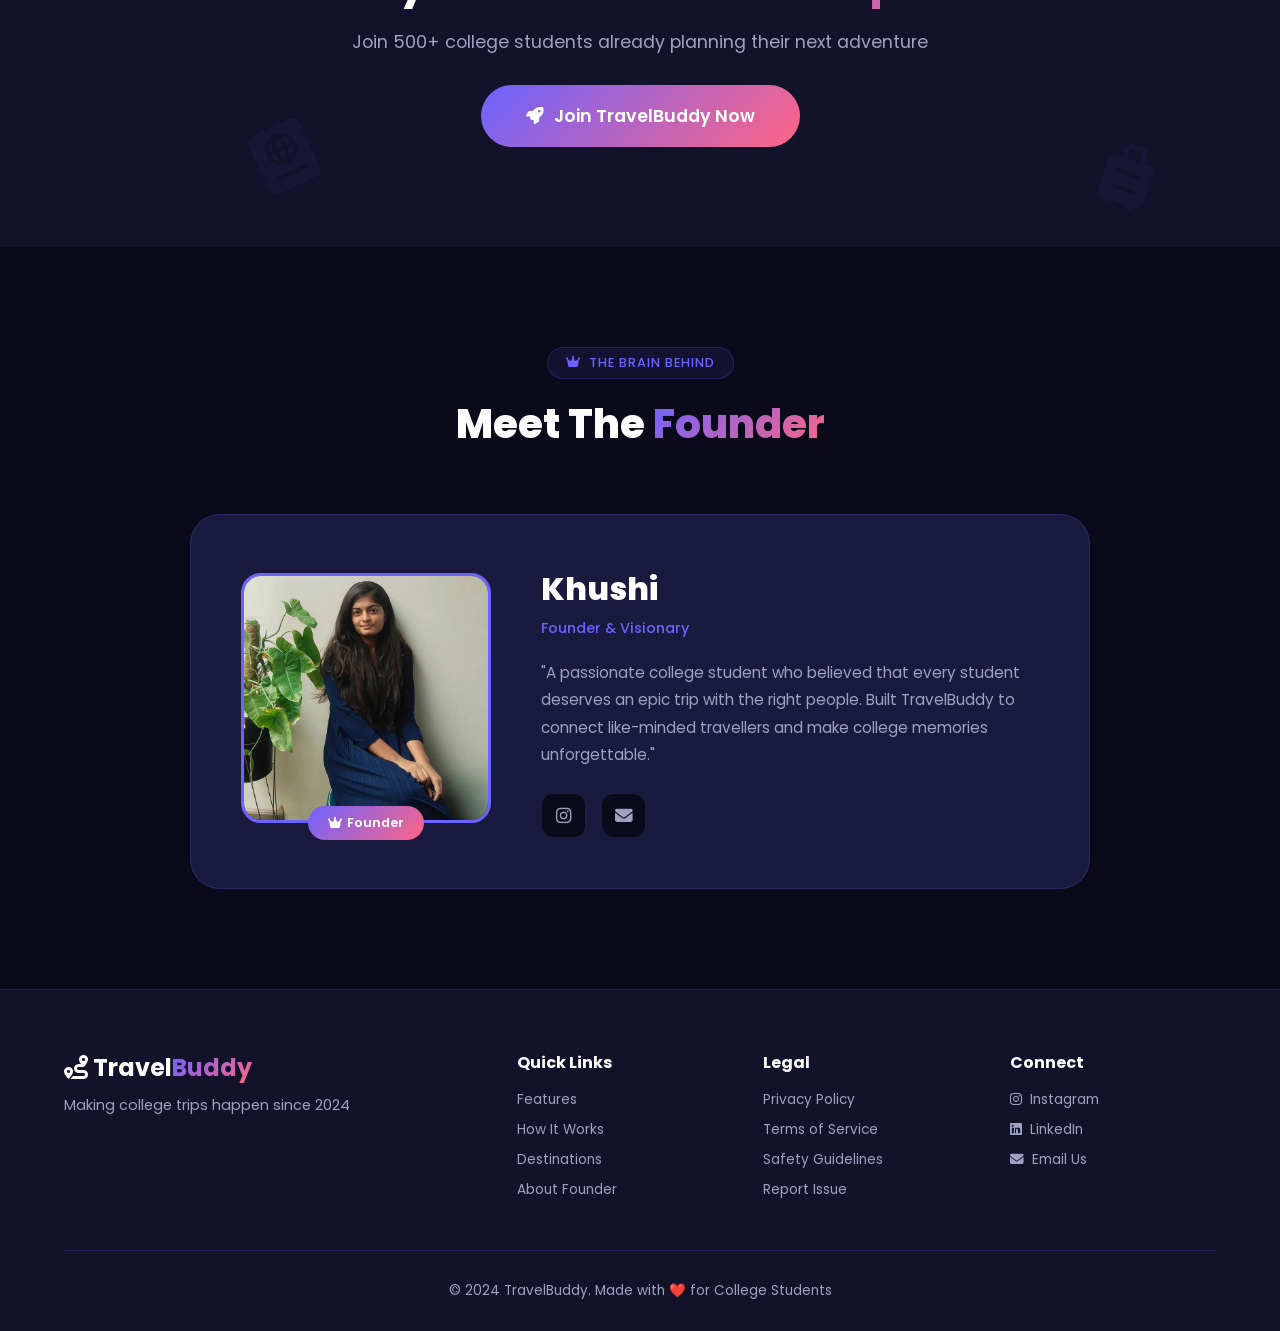
==== commit d9d4d450: "Added Khushi's photo" ====
--- a/index.html
+++ b/index.html
@@ -361,25 +361,22 @@
         </div>
         <div class="founder-card">
             <div class="founder-image">
-                <img src="founder.jpg" alt="Founder" id="founderImg">
+                <img src="founder.jpeg" alt="Khushi - Founder" id="founderImg" onerror="this.src='https://ui-avatars.com/api/?name=Khushi&size=300&background=6c63ff&color=fff&bold=true'">
                 <div class="founder-badge">
                     <i class="fas fa-crown"></i> Founder
                 </div>
             </div>
             <div class="founder-info">
-                <h3 class="founder-name">Your Name Here</h3>
-                <span class="founder-role">Founder & Developer</span>
+                <h3 class="founder-name">Khushi</h3>
+                <span class="founder-role">Founder & Visionary</span>
                 <p class="founder-bio">
-                    <!-- You'll fill this later -->
                     "A passionate college student who believed that every student deserves
                     an epic trip with the right people. Built TravelBuddy to connect
                     like-minded travellers and make college memories unforgettable."
                 </p>
                 <div class="founder-socials">
-                    <a href="#"><i class="fab fa-instagram"></i></a>
-                    <a href="#"><i class="fab fa-linkedin"></i></a>
-                    <a href="#"><i class="fab fa-github"></i></a>
-                    <a href="#"><i class="fab fa-twitter"></i></a>
+                    <a href="https://www.instagram.com/_khushi_.2203" target="_blank" title="Instagram"><i class="fab fa-instagram"></i></a>
+                    <a href="mailto:khushiiii.2203@gmail.com" title="Email"><i class="fas fa-envelope"></i></a>
                 </div>
             </div>
         </div>
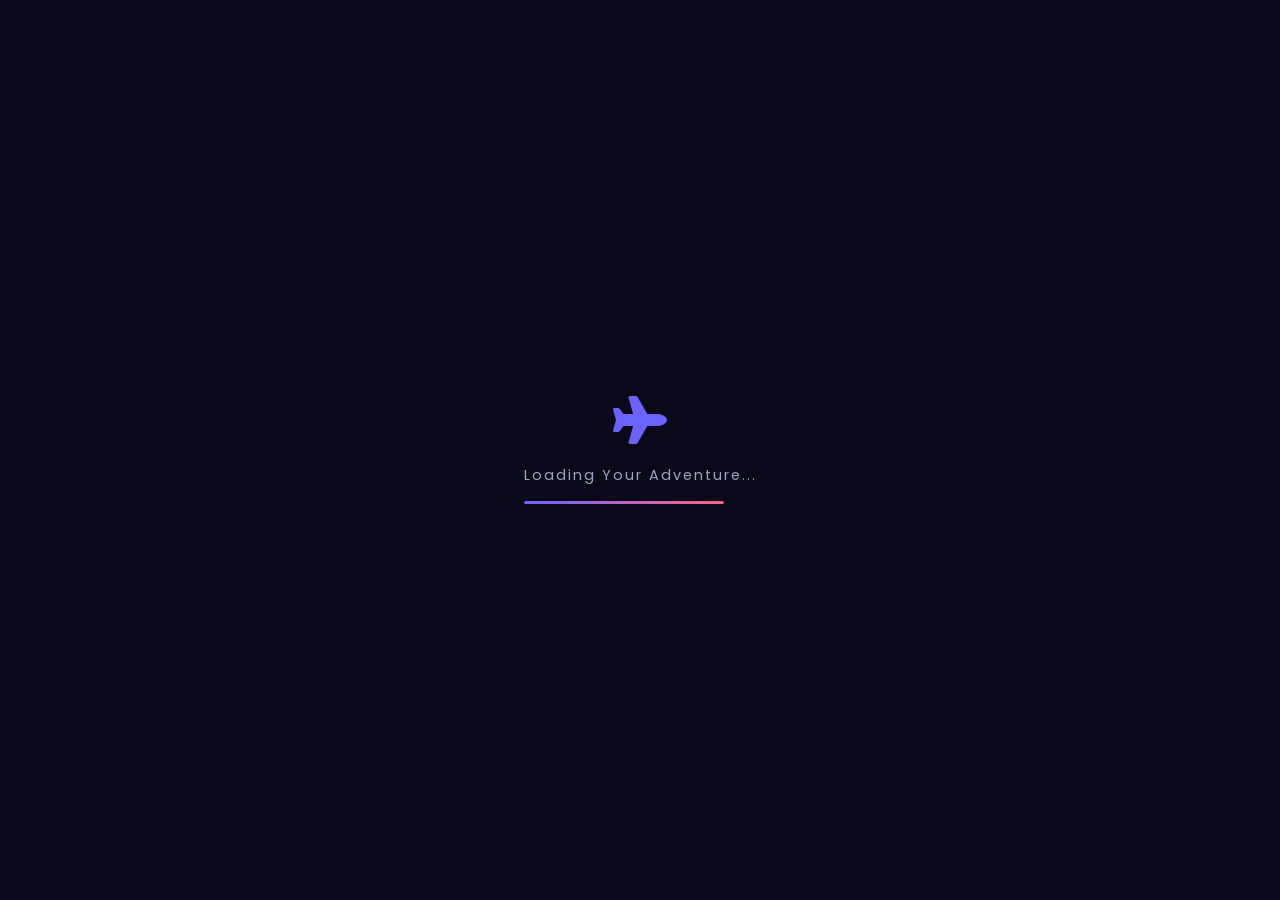
==== commit e67d14c7: "Multi-page redesign with Khushi's photo" ====
--- a/index.html
+++ b/index.html
@@ -25,17 +25,17 @@
 
     <!-- NAVBAR -->
     <nav class="navbar">
-        <div class="nav-logo">
+        <a href="index.html" class="nav-logo">
             <i class="fas fa-route"></i>
             <span>Travel<span class="highlight">Buddy</span></span>
-        </div>
+        </a>
         <div class="nav-links" id="navLinks">
-            <a href="#home" class="nav-link active">Home</a>
-            <a href="#features" class="nav-link">Features</a>
-            <a href="#how-it-works" class="nav-link">How It Works</a>
-            <a href="#destinations" class="nav-link">Destinations</a>
-            <a href="#testimonials" class="nav-link">Stories</a>
-            <a href="#founder" class="nav-link">Founder</a>
+            <a href="index.html" class="nav-link active">Home</a>
+            <a href="features.html" class="nav-link">Features</a>
+            <a href="how-it-works.html" class="nav-link">How It Works</a>
+            <a href="destinations.html" class="nav-link">Destinations</a>
+            <a href="stories.html" class="nav-link">Stories</a>
+            <a href="founder.html" class="nav-link">Founder</a>
         </div>
         <div class="nav-buttons">
             <a href="login.html" class="btn-login">Login</a>
@@ -50,17 +50,17 @@
 
     <!-- MOBILE MENU -->
     <div class="mobile-menu" id="mobileMenu">
-        <a href="#home">Home</a>
-        <a href="#features">Features</a>
-        <a href="#how-it-works">How It Works</a>
-        <a href="#destinations">Destinations</a>
-        <a href="#testimonials">Stories</a>
-        <a href="#founder">Founder</a>
-        <a href="login.html" class="btn-signup" style="margin-top: 20px; text-align:center;">Get Started</a>
+        <a href="index.html" class="mobile-link active">Home</a>
+        <a href="features.html" class="mobile-link">Features</a>
+        <a href="how-it-works.html" class="mobile-link">How It Works</a>
+        <a href="destinations.html" class="mobile-link">Destinations</a>
+        <a href="stories.html" class="mobile-link">Stories</a>
+        <a href="founder.html" class="mobile-link">Founder</a>
+        <a href="login.html" class="btn-signup" style="margin-top: 20px;">Get Started</a>
     </div>
 
-    <!-- HERO SECTION -->
-    <section class="hero" id="home">
+    <!-- HERO SECTION (FULL SCREEN) -->
+    <section class="hero">
         <div class="hero-bg">
             <div class="mountain mountain-1"></div>
             <div class="mountain mountain-2"></div>
@@ -68,7 +68,6 @@
             <div class="cloud cloud-1"><i class="fas fa-cloud"></i></div>
             <div class="cloud cloud-2"><i class="fas fa-cloud"></i></div>
             <div class="cloud cloud-3"><i class="fas fa-cloud"></i></div>
-            <div class="stars" id="stars"></div>
         </div>
         <div class="hero-content">
             <div class="hero-badge">
@@ -87,7 +86,7 @@
                 <a href="login.html#signup" class="btn-primary">
                     <i class="fas fa-rocket"></i> Start Your Journey
                 </a>
-                <a href="#how-it-works" class="btn-secondary">
+                <a href="how-it-works.html" class="btn-secondary">
                     <i class="fas fa-play-circle"></i> See How It Works
                 </a>
             </div>
@@ -105,316 +104,17 @@
                     <span class="stat-label">Colleges</span>
                 </div>
             </div>
-        </div>
-        <div class="scroll-indicator">
-            <div class="mouse">
-                <div class="wheel"></div>
-            </div>
-            <span>Scroll to Explore</span>
-        </div>
-    </section>
-
-    <!-- FEATURES SECTION -->
-    <section class="features" id="features">
-        <div class="section-header">
-            <span class="section-tag"><i class="fas fa-star"></i> Why Choose Us</span>
-            <h2 class="section-title">Everything You Need For <span class="gradient-text">Epic Trips</span></h2>
-            <p class="section-subtitle">Built by students, for students. We know what you need.</p>
-        </div>
-        <div class="features-grid">
-            <div class="feature-card" data-aos="fade-up">
-                <div class="feature-icon">
-                    <i class="fas fa-user-shield"></i>
-                </div>
-                <h3>Invite Only</h3>
-                <p>No random strangers. Only invited & verified college students can join. 100% safe.</p>
-            </div>
-            <div class="feature-card" data-aos="fade-up" data-delay="100">
-                <div class="feature-icon">
-                    <i class="fas fa-users"></i>
-                </div>
-                <h3>Build Your Squad</h3>
-                <p>Find like-minded travellers from your college or nearby colleges.</p>
-            </div>
-            <div class="feature-card" data-aos="fade-up" data-delay="200">
-                <div class="feature-icon">
-                    <i class="fas fa-map-marked-alt"></i>
-                </div>
-                <h3>Smart Trip Planning</h3>
-                <p>Plan everything - destination, budget, dates. All in one place.</p>
-            </div>
-            <div class="feature-card" data-aos="fade-up" data-delay="300">
-                <div class="feature-icon">
-                    <i class="fas fa-wallet"></i>
-                </div>
-                <h3>Split Expenses</h3>
-                <p>No more awkward money talks. Auto-split bills among your group.</p>
-            </div>
-            <div class="feature-card" data-aos="fade-up" data-delay="400">
-                <div class="feature-icon">
-                    <i class="fas fa-comments"></i>
-                </div>
-                <h3>Group Chat</h3>
-                <p>Discuss plans, share ideas, vote on destinations - all within the app.</p>
-            </div>
-            <div class="feature-card" data-aos="fade-up" data-delay="500">
-                <div class="feature-icon">
-                    <i class="fas fa-heart"></i>
-                </div>
-                <h3>Safe For Everyone</h3>
-                <p>Verified profiles, report system & admin controls. Safe for all genders.</p>
-            </div>
-        </div>
-    </section>
-
-    <!-- HOW IT WORKS -->
-    <section class="how-it-works" id="how-it-works">
-        <div class="section-header">
-            <span class="section-tag"><i class="fas fa-cogs"></i> Simple Steps</span>
-            <h2 class="section-title">How <span class="gradient-text">TravelBuddy</span> Works</h2>
-            <p class="section-subtitle">From signup to your dream trip - just 4 simple steps</p>
-        </div>
-        <div class="steps-container">
-            <div class="step-line"></div>
-            <div class="step">
-                <div class="step-number">01</div>
-                <div class="step-content">
-                    <div class="step-icon"><i class="fas fa-envelope-open-text"></i></div>
-                    <h3>Get Invited</h3>
-                    <p>Receive an invite link from a friend or request access. We keep it exclusive & safe.</p>
-                </div>
-            </div>
-            <div class="step">
-                <div class="step-number">02</div>
-                <div class="step-content">
-                    <div class="step-icon"><i class="fas fa-user-plus"></i></div>
-                    <h3>Create Profile</h3>
-                    <p>Set up your profile. Tell us your travel style, interests & budget range.</p>
-                </div>
-            </div>
-            <div class="step">
-                <div class="step-number">03</div>
-                <div class="step-content">
-                    <div class="step-icon"><i class="fas fa-search-location"></i></div>
-                    <h3>Find or Create Trip</h3>
-                    <p>Browse existing trips or create your own. Invite your squad!</p>
-                </div>
-            </div>
-            <div class="step">
-                <div class="step-number">04</div>
-                <div class="step-content">
-                    <div class="step-icon"><i class="fas fa-plane-departure"></i></div>
-                    <h3>Pack & Go!</h3>
-                    <p>Everything planned? Time to make memories! 🎉</p>
+            <div class="hero-explore">
+                <p>Explore More 👇</p>
+                <div class="quick-nav">
+                    <a href="features.html"><i class="fas fa-star"></i> Features</a>
+                    <a href="destinations.html"><i class="fas fa-map-marked-alt"></i> Destinations</a>
+                    <a href="founder.html"><i class="fas fa-crown"></i> Founder</a>
                 </div>
             </div>
         </div>
     </section>
 
-    <!-- POPULAR DESTINATIONS -->
-    <section class="destinations" id="destinations">
-        <div class="section-header">
-            <span class="section-tag"><i class="fas fa-fire"></i> Trending</span>
-            <h2 class="section-title">Popular <span class="gradient-text">Destinations</span></h2>
-            <p class="section-subtitle">Most loved destinations by college travellers</p>
-        </div>
-        <div class="destinations-grid">
-            <div class="dest-card">
-                <div class="dest-image" style="background: linear-gradient(135deg, #667eea, #764ba2);">
-                    <div class="dest-overlay">
-                        <i class="fas fa-mountain fa-3x"></i>
-                    </div>
-                    <div class="dest-badge">🔥 Trending</div>
-                </div>
-                <div class="dest-info">
-                    <h3>Manali</h3>
-                    <p><i class="fas fa-map-marker-alt"></i> Himachal Pradesh</p>
-                    <div class="dest-meta">
-                        <span><i class="fas fa-users"></i> 24 trips</span>
-                        <span><i class="fas fa-rupee-sign"></i> 5k-8k</span>
-                    </div>
-                </div>
-            </div>
-            <div class="dest-card">
-                <div class="dest-image" style="background: linear-gradient(135deg, #f093fb, #f5576c);">
-                    <div class="dest-overlay">
-                        <i class="fas fa-umbrella-beach fa-3x"></i>
-                    </div>
-                    <div class="dest-badge">⭐ Popular</div>
-                </div>
-                <div class="dest-info">
-                    <h3>Goa</h3>
-                    <p><i class="fas fa-map-marker-alt"></i> West Coast</p>
-                    <div class="dest-meta">
-                        <span><i class="fas fa-users"></i> 42 trips</span>
-                        <span><i class="fas fa-rupee-sign"></i> 6k-12k</span>
-                    </div>
-                </div>
-            </div>
-            <div class="dest-card">
-                <div class="dest-image" style="background: linear-gradient(135deg, #4facfe, #00f2fe);">
-                    <div class="dest-overlay">
-                        <i class="fas fa-water fa-3x"></i>
-                    </div>
-                    <div class="dest-badge">🏔️ Adventure</div>
-                </div>
-                <div class="dest-info">
-                    <h3>Rishikesh</h3>
-                    <p><i class="fas fa-map-marker-alt"></i> Uttarakhand</p>
-                    <div class="dest-meta">
-                        <span><i class="fas fa-users"></i> 18 trips</span>
-                        <span><i class="fas fa-rupee-sign"></i> 4k-7k</span>
-                    </div>
-                </div>
-            </div>
-            <div class="dest-card">
-                <div class="dest-image" style="background: linear-gradient(135deg, #a18cd1, #fbc2eb);">
-                    <div class="dest-overlay">
-                        <i class="fas fa-gopuram fa-3x"></i>
-                    </div>
-                    <div class="dest-badge">🌊 Chill</div>
-                </div>
-                <div class="dest-info">
-                    <h3>Pondicherry</h3>
-                    <p><i class="fas fa-map-marker-alt"></i> Tamil Nadu</p>
-                    <div class="dest-meta">
-                        <span><i class="fas fa-users"></i> 15 trips</span>
-                        <span><i class="fas fa-rupee-sign"></i> 5k-9k</span>
-                    </div>
-                </div>
-            </div>
-        </div>
-    </section>
-
-    <!-- TESTIMONIALS -->
-    <section class="testimonials" id="testimonials">
-        <div class="section-header">
-            <span class="section-tag"><i class="fas fa-quote-left"></i> Real Stories</span>
-            <h2 class="section-title">What <span class="gradient-text">Students</span> Say</h2>
-            <p class="section-subtitle">Real experiences from real college travellers</p>
-        </div>
-        <div class="testimonials-slider">
-            <div class="testimonial-card">
-                <div class="stars-rating">
-                    <i class="fas fa-star"></i><i class="fas fa-star"></i><i class="fas fa-star"></i><i class="fas fa-star"></i><i class="fas fa-star"></i>
-                </div>
-                <p class="testimonial-text">"I always wanted to go to Ladakh but had no one to go with. Found 4 amazing people here and we had the best trip of our lives!"</p>
-                <div class="testimonial-author">
-                    <div class="author-avatar">R</div>
-                    <div class="author-info">
-                        <h4>Rahul K.</h4>
-                        <span>Delhi University</span>
-                    </div>
-                </div>
-            </div>
-            <div class="testimonial-card">
-                <div class="stars-rating">
-                    <i class="fas fa-star"></i><i class="fas fa-star"></i><i class="fas fa-star"></i><i class="fas fa-star"></i><i class="fas fa-star"></i>
-                </div>
-                <p class="testimonial-text">"As a girl, safety was my biggest concern. The verified system here made me feel so comfortable. Made friends for life! 💕"</p>
-                <div class="testimonial-author">
-                    <div class="author-avatar">P</div>
-                    <div class="author-info">
-                        <h4>Priya M.</h4>
-                        <span>Mumbai University</span>
-                    </div>
-                </div>
-            </div>
-            <div class="testimonial-card">
-                <div class="stars-rating">
-                    <i class="fas fa-star"></i><i class="fas fa-star"></i><i class="fas fa-star"></i><i class="fas fa-star"></i><i class="fas fa-star"></i>
-                </div>
-                <p class="testimonial-text">"The expense splitter saved so many friendships lol 😂. No more 'bhai tu de de baad mein le lunga' situations!"</p>
-                <div class="testimonial-author">
-                    <div class="author-avatar">A</div>
-                    <div class="author-info">
-                        <h4>Arjun S.</h4>
-                        <span>VIT Vellore</span>
-                    </div>
-                </div>
-            </div>
-        </div>
-    </section>
-
-    <!-- CTA SECTION -->
-    <section class="cta-section">
-        <div class="cta-content">
-            <h2>Ready to Find Your <span class="gradient-text">Travel Squad?</span></h2>
-            <p>Join 500+ college students already planning their next adventure</p>
-            <a href="login.html#signup" class="btn-primary btn-large">
-                <i class="fas fa-rocket"></i> Join TravelBuddy Now
-            </a>
-        </div>
-        <div class="cta-bg-elements">
-            <i class="fas fa-plane"></i>
-            <i class="fas fa-globe-asia"></i>
-            <i class="fas fa-passport"></i>
-            <i class="fas fa-suitcase-rolling"></i>
-        </div>
-    </section>
-
-    <!-- FOUNDER SECTION -->
-    <section class="founder" id="founder">
-        <div class="section-header">
-            <span class="section-tag"><i class="fas fa-crown"></i> The Brain Behind</span>
-            <h2 class="section-title">Meet The <span class="gradient-text">Founder</span></h2>
-        </div>
-        <div class="founder-card">
-            <div class="founder-image">
-                <img src="founder.jpeg" alt="Khushi - Founder" id="founderImg" onerror="this.src='https://ui-avatars.com/api/?name=Khushi&size=300&background=6c63ff&color=fff&bold=true'">
-                <div class="founder-badge">
-                    <i class="fas fa-crown"></i> Founder
-                </div>
-            </div>
-            <div class="founder-info">
-                <h3 class="founder-name">Khushi</h3>
-                <span class="founder-role">Founder & Visionary</span>
-                <p class="founder-bio">
-                    "A passionate college student who believed that every student deserves
-                    an epic trip with the right people. Built TravelBuddy to connect
-                    like-minded travellers and make college memories unforgettable."
-                </p>
-                <div class="founder-socials">
-                    <a href="https://www.instagram.com/_khushi_.2203" target="_blank" title="Instagram"><i class="fab fa-instagram"></i></a>
-                    <a href="mailto:khushiiii.2203@gmail.com" title="Email"><i class="fas fa-envelope"></i></a>
-                </div>
-            </div>
-        </div>
-    </section>
-
-    <!-- FOOTER -->
-    <footer class="footer">
-        <div class="footer-content">
-            <div class="footer-brand">
-                <h3><i class="fas fa-route"></i> Travel<span class="highlight">Buddy</span></h3>
-                <p>Making college trips happen since 2024</p>
-            </div>
-            <div class="footer-links">
-                <h4>Quick Links</h4>
-                <a href="#features">Features</a>
-                <a href="#how-it-works">How It Works</a>
-                <a href="#destinations">Destinations</a>
-                <a href="#founder">About Founder</a>
-            </div>
-            <div class="footer-links">
-                <h4>Legal</h4>
-                <a href="#">Privacy Policy</a>
-                <a href="#">Terms of Service</a>
-                <a href="#">Safety Guidelines</a>
-                <a href="#">Report Issue</a>
-            </div>
-            <div class="footer-links">
-                <h4>Connect</h4>
-                <a href="#"><i class="fab fa-instagram"></i> Instagram</a>
-                <a href="#"><i class="fab fa-linkedin"></i> LinkedIn</a>
-                <a href="#"><i class="fas fa-envelope"></i> Email Us</a>
-            </div>
-        </div>
-        <div class="footer-bottom">
-            <p>&copy; 2024 TravelBuddy. Made with ❤️ for College Students</p>
-        </div>
-    </footer>
-
     <script src="scripts/landing.js"></script>
 </body>
 </html>
--- a/styles/landing.css
+++ b/styles/landing.css
@@ -1,13 +1,4 @@
-/* ============================
-   TRAVEL BUDDY - LANDING PAGE
-   Dark Theme + Animations
-   ============================ */
-
-* {
-    margin: 0;
-    padding: 0;
-    box-sizing: border-box;
-}
+* { margin: 0; padding: 0; box-sizing: border-box; }
 
 :root {
     --bg-primary: #0a0a1a;
@@ -19,108 +10,73 @@
     --accent-2: #ff6584;
     --accent-3: #4ecdc4;
     --gradient-1: linear-gradient(135deg, #6c63ff, #ff6584);
-    --gradient-2: linear-gradient(135deg, #4ecdc4, #6c63ff);
     --glow-1: 0 0 20px rgba(108, 99, 255, 0.3);
-    --glow-2: 0 0 20px rgba(255, 101, 132, 0.3);
     --border-color: rgba(108, 99, 255, 0.2);
     --transition: all 0.3s ease;
 }
 
-html {
-    scroll-behavior: smooth;
-}
+html { scroll-behavior: smooth; }
 
 body {
     font-family: 'Poppins', sans-serif;
     background: var(--bg-primary);
     color: var(--text-primary);
     overflow-x: hidden;
-}
-
-/* PRELOADER */
+    min-height: 100vh;
+    animation: pageEnter 0.6s ease;
+}
+
+@keyframes pageEnter {
+    from { opacity: 0; transform: translateY(20px); }
+    to { opacity: 1; transform: translateY(0); }
+}
+
 .preloader {
-    position: fixed;
-    top: 0;
-    left: 0;
-    width: 100%;
-    height: 100%;
+    position: fixed; top: 0; left: 0;
+    width: 100%; height: 100%;
     background: var(--bg-primary);
-    display: flex;
-    align-items: center;
-    justify-content: center;
+    display: flex; align-items: center; justify-content: center;
     z-index: 10000;
     transition: opacity 0.5s, visibility 0.5s;
 }
-
-.preloader.hidden {
-    opacity: 0;
-    visibility: hidden;
-}
-
-.plane-loader {
-    text-align: center;
-}
-
+.preloader.hidden { opacity: 0; visibility: hidden; }
+
+.plane-loader { text-align: center; }
 .plane-loader .fa-plane {
-    font-size: 3rem;
-    color: var(--accent-1);
+    font-size: 3rem; color: var(--accent-1);
     animation: flyPlane 2s infinite;
 }
-
 @keyframes flyPlane {
     0%, 100% { transform: translateX(-20px) rotate(-5deg); }
     50% { transform: translateX(20px) rotate(5deg); }
 }
-
 .loader-text {
-    margin-top: 20px;
-    color: var(--text-secondary);
-    font-size: 0.9rem;
-    letter-spacing: 2px;
-}
-
+    margin-top: 20px; color: var(--text-secondary);
+    font-size: 0.9rem; letter-spacing: 2px;
+}
 .loader-bar {
-    width: 200px;
-    height: 3px;
-    background: var(--bg-card);
-    border-radius: 10px;
-    margin-top: 15px;
-    overflow: hidden;
-}
-
+    width: 200px; height: 3px;
+    background: var(--bg-card); border-radius: 10px;
+    margin-top: 15px; overflow: hidden;
+}
 .loader-fill {
-    width: 0%;
-    height: 100%;
-    background: var(--gradient-1);
-    border-radius: 10px;
+    width: 0%; height: 100%;
+    background: var(--gradient-1); border-radius: 10px;
     animation: loadBar 2s forwards;
 }
-
-@keyframes loadBar {
-    to { width: 100%; }
-}
-
-/* PARTICLES */
+@keyframes loadBar { to { width: 100%; } }
+
 .particles {
-    position: fixed;
-    top: 0;
-    left: 0;
-    width: 100%;
-    height: 100%;
-    pointer-events: none;
-    z-index: 0;
-}
-
+    position: fixed; top: 0; left: 0;
+    width: 100%; height: 100%;
+    pointer-events: none; z-index: 0;
+}
 .particle {
-    position: absolute;
-    width: 3px;
-    height: 3px;
-    background: var(--accent-1);
-    border-radius: 50%;
+    position: absolute; width: 3px; height: 3px;
+    background: var(--accent-1); border-radius: 50%;
     opacity: 0.3;
     animation: floatParticle linear infinite;
 }
-
 @keyframes floatParticle {
     0% { transform: translateY(100vh) rotate(0deg); opacity: 0; }
     10% { opacity: 0.3; }
@@ -128,40 +84,23 @@
     100% { transform: translateY(-10vh) rotate(720deg); opacity: 0; }
 }
 
-/* NAVBAR */
 .navbar {
-    position: fixed;
-    top: 0;
-    left: 0;
-    width: 100%;
-    padding: 15px 5%;
-    display: flex;
-    align-items: center;
-    justify-content: space-between;
+    position: fixed; top: 0; left: 0;
+    width: 100%; padding: 15px 5%;
+    display: flex; align-items: center; justify-content: space-between;
     z-index: 1000;
     backdrop-filter: blur(20px);
-    background: rgba(10, 10, 26, 0.8);
+    background: rgba(10, 10, 26, 0.85);
     border-bottom: 1px solid var(--border-color);
-    transition: var(--transition);
-}
-
-.navbar.scrolled {
-    padding: 10px 5%;
-    background: rgba(10, 10, 26, 0.95);
 }
 
 .nav-logo {
-    display: flex;
-    align-items: center;
-    gap: 10px;
-    font-size: 1.5rem;
-    font-weight: 700;
-    cursor: pointer;
-}
-
+    display: flex; align-items: center; gap: 10px;
+    font-size: 1.5rem; font-weight: 700;
+    text-decoration: none; color: var(--text-primary);
+}
 .nav-logo .fa-route {
-    color: var(--accent-1);
-    font-size: 1.8rem;
+    color: var(--accent-1); font-size: 1.8rem;
 }
 
 .highlight {
@@ -171,243 +110,134 @@
     background-clip: text;
 }
 
-.nav-links {
-    display: flex;
-    gap: 30px;
-}
-
+.nav-links { display: flex; gap: 30px; }
 .nav-link {
-    text-decoration: none;
-    color: var(--text-secondary);
-    font-size: 0.9rem;
-    font-weight: 500;
-    transition: var(--transition);
-    position: relative;
-}
-
+    text-decoration: none; color: var(--text-secondary);
+    font-size: 0.9rem; font-weight: 500;
+    transition: var(--transition); position: relative;
+}
 .nav-link::after {
-    content: '';
-    position: absolute;
-    bottom: -5px;
-    left: 0;
-    width: 0;
-    height: 2px;
-    background: var(--gradient-1);
-    transition: var(--transition);
-}
-
-.nav-link:hover, .nav-link.active {
-    color: var(--text-primary);
-}
-
-.nav-link:hover::after, .nav-link.active::after {
-    width: 100%;
-}
-
-.nav-buttons {
-    display: flex;
-    gap: 15px;
-    align-items: center;
-}
-
+    content: ''; position: absolute; bottom: -5px; left: 0;
+    width: 0; height: 2px; background: var(--gradient-1);
+    transition: var(--transition);
+}
+.nav-link:hover, .nav-link.active { color: var(--text-primary); }
+.nav-link:hover::after, .nav-link.active::after { width: 100%; }
+
+.nav-buttons { display: flex; gap: 15px; align-items: center; }
 .btn-login {
-    text-decoration: none;
-    color: var(--text-primary);
-    font-weight: 500;
-    padding: 8px 20px;
+    text-decoration: none; color: var(--text-primary);
+    font-weight: 500; padding: 8px 20px;
     border: 1px solid var(--border-color);
-    border-radius: 50px;
-    transition: var(--transition);
-}
-
-.btn-login:hover {
-    border-color: var(--accent-1);
-    box-shadow: var(--glow-1);
-}
+    border-radius: 50px; transition: var(--transition);
+}
+.btn-login:hover { border-color: var(--accent-1); box-shadow: var(--glow-1); }
 
 .btn-signup {
-    text-decoration: none;
-    color: var(--text-primary);
-    font-weight: 500;
-    padding: 8px 25px;
-    background: var(--gradient-1);
-    border-radius: 50px;
-    transition: var(--transition);
-}
-
-.btn-signup:hover {
-    transform: translateY(-2px);
-    box-shadow: var(--glow-1);
-}
-
-/* HAMBURGER */
+    text-decoration: none; color: var(--text-primary);
+    font-weight: 500; padding: 8px 25px;
+    background: var(--gradient-1); border-radius: 50px;
+    transition: var(--transition);
+    display: inline-flex; align-items: center; gap: 8px;
+}
+.btn-signup:hover { transform: translateY(-2px); box-shadow: var(--glow-1); }
+
 .hamburger {
-    display: none;
-    flex-direction: column;
-    gap: 5px;
-    cursor: pointer;
-    z-index: 1001;
-}
-
+    display: none; flex-direction: column; gap: 5px;
+    cursor: pointer; z-index: 1001;
+}
 .hamburger span {
-    width: 25px;
-    height: 2px;
+    width: 25px; height: 2px;
     background: var(--text-primary);
     transition: var(--transition);
 }
-
-.hamburger.active span:nth-child(1) {
-    transform: rotate(45deg) translate(5px, 5px);
-}
-
-.hamburger.active span:nth-child(2) {
-    opacity: 0;
-}
-
-.hamburger.active span:nth-child(3) {
-    transform: rotate(-45deg) translate(5px, -5px);
-}
-
-/* MOBILE MENU */
+.hamburger.active span:nth-child(1) { transform: rotate(45deg) translate(5px, 5px); }
+.hamburger.active span:nth-child(2) { opacity: 0; }
+.hamburger.active span:nth-child(3) { transform: rotate(-45deg) translate(5px, -5px); }
+
 .mobile-menu {
-    display: none;
-    position: fixed;
-    top: 0;
-    left: 0;
-    width: 100%;
-    height: 100vh;
+    display: none; position: fixed; top: 0; left: 0;
+    width: 100%; height: 100vh;
     background: var(--bg-primary);
-    flex-direction: column;
-    align-items: center;
-    justify-content: center;
-    gap: 25px;
-    z-index: 999;
-    opacity: 0;
-    visibility: hidden;
-    transition: var(--transition);
-}
-
-.mobile-menu.active {
-    opacity: 1;
-    visibility: visible;
-}
-
-.mobile-menu a {
-    text-decoration: none;
-    color: var(--text-primary);
-    font-size: 1.3rem;
-    font-weight: 500;
+    flex-direction: column; align-items: center; justify-content: center;
+    gap: 25px; z-index: 999;
+    opacity: 0; visibility: hidden;
+    transition: var(--transition);
+}
+.mobile-menu.active { opacity: 1; visibility: visible; }
+.mobile-link {
+    text-decoration: none; color: var(--text-primary);
+    font-size: 1.3rem; font-weight: 500;
+    transition: var(--transition);
+}
+.mobile-link.active, .mobile-link:hover {
+    background: var(--gradient-1);
+    -webkit-background-clip: text;
+    -webkit-text-fill-color: transparent;
+    background-clip: text;
 }
 
 /* HERO */
 .hero {
     min-height: 100vh;
-    display: flex;
-    align-items: center;
-    justify-content: center;
-    position: relative;
-    padding: 100px 5% 50px;
+    display: flex; align-items: center; justify-content: center;
+    position: relative; padding: 100px 5% 50px;
     overflow: hidden;
 }
-
 .hero-bg {
-    position: absolute;
-    bottom: 0;
-    left: 0;
-    width: 100%;
-    height: 100%;
-    z-index: 0;
-}
-
+    position: absolute; bottom: 0; left: 0;
+    width: 100%; height: 100%; z-index: 0;
+}
 .mountain {
-    position: absolute;
-    bottom: 0;
-    width: 100%;
+    position: absolute; bottom: 0; width: 100%;
     clip-path: polygon(0 100%, 20% 40%, 40% 70%, 60% 30%, 80% 60%, 100% 20%, 100% 100%);
 }
-
-.mountain-1 {
-    height: 40%;
-    background: rgba(108, 99, 255, 0.1);
-    z-index: 3;
-}
-
+.mountain-1 { height: 40%; background: rgba(108, 99, 255, 0.1); z-index: 3; }
 .mountain-2 {
-    height: 50%;
-    background: rgba(108, 99, 255, 0.05);
+    height: 50%; background: rgba(108, 99, 255, 0.05);
     clip-path: polygon(0 100%, 15% 50%, 35% 75%, 55% 35%, 75% 65%, 100% 25%, 100% 100%);
     z-index: 2;
 }
-
 .mountain-3 {
-    height: 60%;
-    background: rgba(108, 99, 255, 0.03);
+    height: 60%; background: rgba(108, 99, 255, 0.03);
     clip-path: polygon(0 100%, 10% 55%, 30% 80%, 50% 40%, 70% 70%, 90% 30%, 100% 100%);
     z-index: 1;
 }
-
 .cloud {
-    position: absolute;
-    color: rgba(255, 255, 255, 0.03);
-    font-size: 5rem;
-    animation: moveCloud linear infinite;
-}
-
+    position: absolute; color: rgba(255, 255, 255, 0.03);
+    font-size: 5rem; animation: moveCloud linear infinite;
+}
 .cloud-1 { top: 15%; animation-duration: 30s; }
 .cloud-2 { top: 25%; animation-duration: 40s; font-size: 3rem; }
 .cloud-3 { top: 35%; animation-duration: 35s; font-size: 4rem; }
-
 @keyframes moveCloud {
     0% { transform: translateX(-200px); }
     100% { transform: translateX(calc(100vw + 200px)); }
 }
 
 .hero-content {
-    text-align: center;
-    z-index: 10;
-    max-width: 800px;
-}
-
+    text-align: center; z-index: 10; max-width: 800px;
+}
 .hero-badge {
-    display: inline-flex;
-    align-items: center;
-    gap: 8px;
+    display: inline-flex; align-items: center; gap: 8px;
     padding: 8px 20px;
     background: rgba(78, 205, 196, 0.1);
     border: 1px solid rgba(78, 205, 196, 0.3);
-    border-radius: 50px;
-    color: var(--accent-3);
-    font-size: 0.85rem;
-    font-weight: 500;
+    border-radius: 50px; color: var(--accent-3);
+    font-size: 0.85rem; font-weight: 500;
     margin-bottom: 25px;
-    animation: fadeInDown 1s ease 0.5s both;
-}
-
+    animation: fadeInDown 1s ease 0.3s both;
+}
 .hero-title {
-    font-size: 3.5rem;
-    font-weight: 800;
-    line-height: 1.2;
-    margin-bottom: 20px;
-}
-
+    font-size: 3.5rem; font-weight: 800;
+    line-height: 1.2; margin-bottom: 20px;
+}
 .hero-title .line-1 {
-    display: block;
-    animation: fadeInUp 0.8s ease 0.7s both;
-    color: var(--text-secondary);
-    font-size: 1.8rem;
-    font-weight: 400;
-}
-
-.hero-title .line-2 {
-    display: block;
-    animation: fadeInUp 0.8s ease 0.9s both;
-}
-
-.hero-title .line-3 {
-    display: block;
-    animation: fadeInUp 0.8s ease 1.1s both;
-    font-size: 2.5rem;
-}
+    display: block; animation: fadeInUp 0.8s ease 0.5s both;
+    color: var(--text-secondary); font-size: 1.8rem; font-weight: 400;
+}
+.hero-title .line-2 { display: block; animation: fadeInUp 0.8s ease 0.7s both; }
+.hero-title .line-3 { display: block; animation: fadeInUp 0.8s ease 0.9s both; font-size: 2.5rem; }
 
 .gradient-text {
     background: var(--gradient-1);
@@ -417,328 +247,243 @@
 }
 
 .hero-subtitle {
-    font-size: 1.1rem;
-    color: var(--text-secondary);
-    line-height: 1.8;
-    margin-bottom: 35px;
+    font-size: 1.1rem; color: var(--text-secondary);
+    line-height: 1.8; margin-bottom: 35px;
+    animation: fadeInUp 0.8s ease 1.1s both;
+}
+
+.hero-buttons {
+    display: flex; gap: 20px; justify-content: center;
+    flex-wrap: wrap; margin-bottom: 40px;
     animation: fadeInUp 0.8s ease 1.3s both;
 }
 
-.hero-buttons {
-    display: flex;
-    gap: 20px;
-    justify-content: center;
-    flex-wrap: wrap;
-    margin-bottom: 50px;
-    animation: fadeInUp 0.8s ease 1.5s both;
-}
-
 .btn-primary {
-    display: inline-flex;
-    align-items: center;
-    gap: 10px;
-    padding: 15px 35px;
-    background: var(--gradient-1);
-    color: white;
-    text-decoration: none;
-    border-radius: 50px;
-    font-weight: 600;
-    font-size: 1rem;
-    transition: var(--transition);
-    border: none;
-    cursor: pointer;
-}
-
+    display: inline-flex; align-items: center; gap: 10px;
+    padding: 15px 35px; background: var(--gradient-1);
+    color: white; text-decoration: none;
+    border-radius: 50px; font-weight: 600;
+    font-size: 1rem; transition: var(--transition);
+    border: none; cursor: pointer;
+}
 .btn-primary:hover {
     transform: translateY(-3px);
     box-shadow: 0 10px 30px rgba(108, 99, 255, 0.4);
 }
 
 .btn-secondary {
-    display: inline-flex;
-    align-items: center;
-    gap: 10px;
-    padding: 15px 35px;
-    background: transparent;
-    color: var(--text-primary);
-    text-decoration: none;
-    border-radius: 50px;
-    font-weight: 600;
-    font-size: 1rem;
+    display: inline-flex; align-items: center; gap: 10px;
+    padding: 15px 35px; background: transparent;
+    color: var(--text-primary); text-decoration: none;
+    border-radius: 50px; font-weight: 600; font-size: 1rem;
     border: 2px solid var(--border-color);
     transition: var(--transition);
 }
-
 .btn-secondary:hover {
     border-color: var(--accent-1);
-    box-shadow: var(--glow-1);
-    transform: translateY(-3px);
+    box-shadow: var(--glow-1); transform: translateY(-3px);
 }
 
 .hero-stats {
-    display: flex;
-    justify-content: center;
-    gap: 50px;
-    animation: fadeInUp 0.8s ease 1.7s both;
-}
-
-.stat {
-    text-align: center;
-}
-
+    display: flex; justify-content: center; gap: 50px;
+    margin-bottom: 40px;
+    animation: fadeInUp 0.8s ease 1.5s both;
+}
+.stat { text-align: center; }
 .stat-number {
-    font-size: 2rem;
-    font-weight: 800;
+    font-size: 2rem; font-weight: 800;
     background: var(--gradient-1);
     -webkit-background-clip: text;
     -webkit-text-fill-color: transparent;
     background-clip: text;
 }
-
 .stat-label {
-    display: block;
-    font-size: 0.8rem;
-    color: var(--text-secondary);
-    margin-top: 5px;
-}
-
-/* SCROLL INDICATOR */
-.scroll-indicator {
-    position: absolute;
-    bottom: 30px;
-    left: 50%;
-    transform: translateX(-50%);
+    display: block; font-size: 0.8rem;
+    color: var(--text-secondary); margin-top: 5px;
+}
+
+.hero-explore {
+    animation: fadeInUp 0.8s ease 1.7s both;
+}
+.hero-explore p {
+    color: var(--text-secondary);
+    font-size: 0.85rem;
+    margin-bottom: 15px;
+    letter-spacing: 2px;
+}
+.quick-nav {
+    display: flex; justify-content: center;
+    gap: 20px; flex-wrap: wrap;
+}
+.quick-nav a {
+    text-decoration: none;
+    color: var(--text-secondary);
+    font-size: 0.85rem;
+    padding: 8px 18px;
+    border: 1px solid var(--border-color);
+    border-radius: 50px;
+    transition: var(--transition);
+    display: inline-flex;
+    align-items: center;
+    gap: 6px;
+}
+.quick-nav a:hover {
+    color: var(--text-primary);
+    border-color: var(--accent-1);
+    box-shadow: var(--glow-1);
+    transform: translateY(-2px);
+}
+
+/* PAGE SECTIONS (For other pages) */
+.page-section {
+    min-height: 100vh;
+    padding: 120px 5% 60px;
     display: flex;
     flex-direction: column;
+    justify-content: center;
     align-items: center;
-    gap: 10px;
-    z-index: 10;
-    animation: fadeInUp 0.8s ease 2s both;
-}
-
-.mouse {
-    width: 25px;
-    height: 40px;
-    border: 2px solid var(--text-secondary);
-    border-radius: 15px;
-    display: flex;
-    justify-content: center;
-    padding-top: 8px;
-}
-
-.wheel {
-    width: 4px;
-    height: 8px;
-    background: var(--accent-1);
-    border-radius: 4px;
-    animation: scrollWheel 1.5s infinite;
-}
-
-@keyframes scrollWheel {
-    0% { transform: translateY(0); opacity: 1; }
-    100% { transform: translateY(15px); opacity: 0; }
-}
-
-.scroll-indicator span {
-    font-size: 0.7rem;
-    color: var(--text-secondary);
-    letter-spacing: 2px;
-    text-transform: uppercase;
-}
-
-/* SECTIONS COMMON */
-section {
-    padding: 100px 5%;
-}
-
-.section-header {
+}
+
+.page-header {
     text-align: center;
-    margin-bottom: 60px;
+    margin-bottom: 50px;
+    animation: fadeInUp 0.8s ease;
 }
 
 .section-tag {
     display: inline-flex;
-    align-items: center;
-    gap: 8px;
+    align-items: center; gap: 8px;
     padding: 6px 18px;
     background: rgba(108, 99, 255, 0.1);
     border: 1px solid rgba(108, 99, 255, 0.2);
     border-radius: 50px;
     color: var(--accent-1);
-    font-size: 0.8rem;
-    font-weight: 500;
+    font-size: 0.8rem; font-weight: 500;
     margin-bottom: 15px;
     letter-spacing: 1px;
     text-transform: uppercase;
 }
 
-.section-title {
-    font-size: 2.5rem;
-    font-weight: 800;
+.page-title {
+    font-size: 2.8rem; font-weight: 800;
     margin-bottom: 15px;
 }
 
-.section-subtitle {
+.page-subtitle {
     color: var(--text-secondary);
     font-size: 1rem;
-    max-width: 500px;
-    margin: 0 auto;
-}
-
-/* FEATURES */
-.features {
-    background: var(--bg-secondary);
-}
-
+    max-width: 500px; margin: 0 auto;
+}
+
+.page-cta {
+    margin-top: 50px;
+    animation: fadeInUp 0.8s ease 0.5s both;
+}
+
+/* FEATURES GRID */
 .features-grid {
     display: grid;
     grid-template-columns: repeat(3, 1fr);
-    gap: 30px;
-    max-width: 1200px;
-    margin: 0 auto;
-}
-
+    gap: 25px;
+    max-width: 1100px;
+    width: 100%;
+    animation: fadeInUp 0.8s ease 0.3s both;
+}
 .feature-card {
     background: var(--bg-card);
     border: 1px solid var(--border-color);
     border-radius: 20px;
-    padding: 40px 30px;
+    padding: 35px 25px;
     text-align: center;
     transition: var(--transition);
     cursor: pointer;
-    opacity: 0;
-    transform: translateY(30px);
-}
-
-.feature-card.visible {
-    opacity: 1;
-    transform: translateY(0);
-}
-
+}
 .feature-card:hover {
     transform: translateY(-10px);
     border-color: var(--accent-1);
     box-shadow: var(--glow-1);
 }
-
 .feature-icon {
-    width: 70px;
-    height: 70px;
-    margin: 0 auto 20px;
-    background: var(--gradient-1);
-    border-radius: 20px;
-    display: flex;
-    align-items: center;
-    justify-content: center;
-    font-size: 1.5rem;
-    color: white;
-}
-
+    width: 60px; height: 60px;
+    margin: 0 auto 15px;
+    background: var(--gradient-1);
+    border-radius: 18px;
+    display: flex; align-items: center; justify-content: center;
+    font-size: 1.3rem; color: white;
+}
 .feature-card h3 {
-    font-size: 1.2rem;
-    margin-bottom: 10px;
+    font-size: 1.1rem; margin-bottom: 10px;
     font-weight: 600;
 }
-
 .feature-card p {
     color: var(--text-secondary);
-    font-size: 0.9rem;
+    font-size: 0.85rem;
     line-height: 1.6;
 }
 
-/* HOW IT WORKS */
+/* STEPS */
 .steps-container {
-    max-width: 800px;
-    margin: 0 auto;
+    max-width: 750px;
+    width: 100%;
     position: relative;
-}
-
+    animation: fadeInUp 0.8s ease 0.3s both;
+}
 .step-line {
     position: absolute;
-    left: 40px;
-    top: 0;
-    bottom: 0;
+    left: 40px; top: 0; bottom: 0;
     width: 2px;
     background: var(--border-color);
 }
-
 .step {
-    display: flex;
-    gap: 30px;
-    margin-bottom: 50px;
+    display: flex; gap: 25px;
+    margin-bottom: 25px;
     align-items: flex-start;
-    opacity: 0;
-    transform: translateX(-30px);
-    transition: all 0.6s ease;
-}
-
-.step.visible {
-    opacity: 1;
-    transform: translateX(0);
-}
-
+}
 .step-number {
-    min-width: 80px;
-    height: 80px;
-    display: flex;
-    align-items: center;
-    justify-content: center;
+    min-width: 80px; height: 80px;
+    display: flex; align-items: center; justify-content: center;
     background: var(--bg-card);
     border: 2px solid var(--accent-1);
     border-radius: 50%;
-    font-size: 1.5rem;
-    font-weight: 800;
-    color: var(--accent-1);
-    z-index: 2;
-}
-
+    font-size: 1.3rem; font-weight: 800;
+    color: var(--accent-1); z-index: 2;
+}
 .step-content {
     background: var(--bg-card);
     border: 1px solid var(--border-color);
     border-radius: 20px;
-    padding: 30px;
-    flex: 1;
-    transition: var(--transition);
-}
-
+    padding: 25px; flex: 1;
+    transition: var(--transition);
+}
 .step-content:hover {
     border-color: var(--accent-1);
     box-shadow: var(--glow-1);
 }
-
 .step-icon {
-    font-size: 2rem;
-    margin-bottom: 15px;
+    font-size: 1.8rem;
+    margin-bottom: 10px;
     background: var(--gradient-1);
     -webkit-background-clip: text;
     -webkit-text-fill-color: transparent;
     background-clip: text;
 }
-
 .step-content h3 {
-    font-size: 1.2rem;
-    margin-bottom: 8px;
-}
-
+    font-size: 1.1rem; margin-bottom: 8px;
+}
 .step-content p {
     color: var(--text-secondary);
-    font-size: 0.9rem;
-    line-height: 1.6;
+    font-size: 0.85rem; line-height: 1.6;
 }
 
 /* DESTINATIONS */
-.destinations {
-    background: var(--bg-secondary);
-}
-
 .destinations-grid {
     display: grid;
     grid-template-columns: repeat(4, 1fr);
-    gap: 25px;
-    max-width: 1200px;
-    margin: 0 auto;
-}
-
+    gap: 20px;
+    max-width: 1100px;
+    width: 100%;
+    animation: fadeInUp 0.8s ease 0.3s both;
+}
 .dest-card {
     background: var(--bg-card);
     border: 1px solid var(--border-color);
@@ -747,267 +492,144 @@
     transition: var(--transition);
     cursor: pointer;
 }
-
 .dest-card:hover {
     transform: translateY(-10px);
     box-shadow: 0 20px 40px rgba(0, 0, 0, 0.3);
 }
-
 .dest-image {
-    height: 200px;
-    display: flex;
-    align-items: center;
-    justify-content: center;
-    position: relative;
-    overflow: hidden;
-}
-
+    height: 180px;
+    display: flex; align-items: center; justify-content: center;
+    position: relative; overflow: hidden;
+}
 .dest-overlay {
     color: rgba(255, 255, 255, 0.3);
     transition: var(--transition);
 }
-
 .dest-card:hover .dest-overlay {
     transform: scale(1.2);
     color: rgba(255, 255, 255, 0.5);
 }
-
 .dest-badge {
     position: absolute;
-    top: 15px;
-    right: 15px;
-    padding: 5px 12px;
+    top: 12px; right: 12px;
+    padding: 4px 10px;
     background: rgba(0, 0, 0, 0.5);
     backdrop-filter: blur(10px);
     border-radius: 50px;
-    font-size: 0.75rem;
-    font-weight: 500;
-}
-
-.dest-info {
-    padding: 20px;
-}
-
-.dest-info h3 {
-    font-size: 1.3rem;
-    margin-bottom: 5px;
-}
-
+    font-size: 0.7rem; font-weight: 500;
+}
+.dest-info { padding: 18px; }
+.dest-info h3 { font-size: 1.2rem; margin-bottom: 5px; }
 .dest-info p {
     color: var(--text-secondary);
-    font-size: 0.85rem;
-    margin-bottom: 15px;
-}
-
+    font-size: 0.8rem; margin-bottom: 12px;
+}
 .dest-meta {
-    display: flex;
-    justify-content: space-between;
-    font-size: 0.8rem;
-    color: var(--accent-3);
+    display: flex; justify-content: space-between;
+    font-size: 0.75rem; color: var(--accent-3);
 }
 
 /* TESTIMONIALS */
 .testimonials-slider {
     display: grid;
     grid-template-columns: repeat(3, 1fr);
-    gap: 30px;
-    max-width: 1200px;
-    margin: 0 auto;
-}
-
+    gap: 25px;
+    max-width: 1100px;
+    width: 100%;
+    animation: fadeInUp 0.8s ease 0.3s both;
+}
 .testimonial-card {
     background: var(--bg-card);
     border: 1px solid var(--border-color);
     border-radius: 20px;
-    padding: 35px;
-    transition: var(--transition);
-}
-
+    padding: 30px;
+    transition: var(--transition);
+}
 .testimonial-card:hover {
     border-color: var(--accent-1);
     transform: translateY(-5px);
 }
-
 .stars-rating {
-    color: #ffd700;
-    margin-bottom: 15px;
+    color: #ffd700; margin-bottom: 15px;
     font-size: 0.9rem;
 }
-
 .testimonial-text {
     color: var(--text-secondary);
-    font-size: 0.95rem;
-    line-height: 1.7;
-    margin-bottom: 25px;
-    font-style: italic;
-}
-
+    font-size: 0.9rem; line-height: 1.7;
+    margin-bottom: 20px; font-style: italic;
+}
 .testimonial-author {
-    display: flex;
-    align-items: center;
-    gap: 15px;
-}
-
+    display: flex; align-items: center; gap: 12px;
+}
 .author-avatar {
-    width: 50px;
-    height: 50px;
+    width: 45px; height: 45px;
     background: var(--gradient-1);
     border-radius: 50%;
-    display: flex;
-    align-items: center;
-    justify-content: center;
-    font-weight: 700;
-    font-size: 1.2rem;
-}
-
-.author-info h4 {
-    font-size: 0.95rem;
-    margin-bottom: 3px;
-}
-
+    display: flex; align-items: center; justify-content: center;
+    font-weight: 700; font-size: 1.1rem;
+}
+.author-info h4 { font-size: 0.9rem; margin-bottom: 3px; }
 .author-info span {
-    font-size: 0.8rem;
-    color: var(--text-secondary);
-}
-
-/* CTA */
-.cta-section {
-    text-align: center;
-    background: var(--bg-secondary);
-    position: relative;
-    overflow: hidden;
-}
-
-.cta-content {
-    position: relative;
-    z-index: 2;
-}
-
-.cta-content h2 {
-    font-size: 2.5rem;
-    font-weight: 800;
-    margin-bottom: 15px;
-}
-
-.cta-content p {
-    color: var(--text-secondary);
-    margin-bottom: 30px;
-    font-size: 1.1rem;
-}
-
-.btn-large {
-    padding: 18px 45px;
-    font-size: 1.1rem;
-}
-
-.cta-bg-elements {
-    position: absolute;
-    top: 0;
-    left: 0;
-    width: 100%;
-    height: 100%;
-    z-index: 1;
-}
-
-.cta-bg-elements i {
-    position: absolute;
-    font-size: 4rem;
-    color: rgba(108, 99, 255, 0.05);
-}
-
-.cta-bg-elements i:nth-child(1) { top: 10%; left: 10%; transform: rotate(-15deg); }
-.cta-bg-elements i:nth-child(2) { top: 20%; right: 15%; transform: rotate(15deg); }
-.cta-bg-elements i:nth-child(3) { bottom: 15%; left: 20%; transform: rotate(-25deg); }
-.cta-bg-elements i:nth-child(4) { bottom: 10%; right: 10%; transform: rotate(20deg); }
+    font-size: 0.75rem; color: var(--text-secondary);
+}
 
 /* FOUNDER */
-.founder {
-    background: var(--bg-primary);
-}
-
 .founder-card {
-    max-width: 900px;
-    margin: 0 auto;
-    display: flex;
-    gap: 50px;
+    max-width: 800px; width: 100%;
+    display: flex; gap: 40px;
     align-items: center;
     background: var(--bg-card);
     border: 1px solid var(--border-color);
     border-radius: 30px;
-    padding: 50px;
-    transition: var(--transition);
-}
-
+    padding: 40px;
+    transition: var(--transition);
+    animation: fadeInUp 0.8s ease 0.3s both;
+}
 .founder-card:hover {
     border-color: var(--accent-1);
     box-shadow: var(--glow-1);
 }
-
 .founder-image {
-    position: relative;
-    flex-shrink: 0;
-}
-
+    position: relative; flex-shrink: 0;
+}
 .founder-image img {
-    width: 250px;
-    height: 250px;
+    width: 220px; height: 220px;
     object-fit: cover;
     border-radius: 20px;
     border: 3px solid var(--accent-1);
 }
-
 .founder-badge {
     position: absolute;
-    bottom: -10px;
-    left: 50%;
+    bottom: -10px; left: 50%;
     transform: translateX(-50%);
     padding: 8px 20px;
     background: var(--gradient-1);
     border-radius: 50px;
-    font-size: 0.8rem;
-    font-weight: 600;
+    font-size: 0.8rem; font-weight: 600;
     white-space: nowrap;
-    display: flex;
-    align-items: center;
-    gap: 5px;
-}
-
-.founder-info {
-    flex: 1;
-}
-
+    display: flex; align-items: center; gap: 5px;
+}
+.founder-info { flex: 1; }
 .founder-name {
-    font-size: 2rem;
-    font-weight: 800;
+    font-size: 2rem; font-weight: 800;
     margin-bottom: 5px;
 }
-
 .founder-role {
     color: var(--accent-1);
-    font-size: 0.9rem;
-    font-weight: 500;
-    display: block;
-    margin-bottom: 20px;
-}
-
+    font-size: 0.9rem; font-weight: 500;
+    display: block; margin-bottom: 20px;
+}
 .founder-bio {
     color: var(--text-secondary);
     line-height: 1.8;
-    font-size: 0.95rem;
-    margin-bottom: 25px;
-}
-
+    font-size: 0.95rem; margin-bottom: 25px;
+}
 .founder-socials {
-    display: flex;
-    gap: 15px;
-}
-
+    display: flex; gap: 15px;
+}
 .founder-socials a {
-    width: 45px;
-    height: 45px;
-    display: flex;
-    align-items: center;
-    justify-content: center;
+    width: 45px; height: 45px;
+    display: flex; align-items: center; justify-content: center;
     background: var(--bg-primary);
     border: 1px solid var(--border-color);
     border-radius: 12px;
@@ -1016,7 +638,6 @@
     transition: var(--transition);
     text-decoration: none;
 }
-
 .founder-socials a:hover {
     background: var(--gradient-1);
     color: white;
@@ -1024,218 +645,56 @@
     transform: translateY(-3px);
 }
 
-/* FOOTER */
-.footer {
-    background: var(--bg-secondary);
-    border-top: 1px solid var(--border-color);
-    padding: 60px 5% 30px;
-}
-
-.footer-content {
-    display: grid;
-    grid-template-columns: 2fr 1fr 1fr 1fr;
-    gap: 40px;
-    max-width: 1200px;
-    margin: 0 auto 40px;
-}
-
-.footer-brand h3 {
-    font-size: 1.5rem;
-    margin-bottom: 10px;
-}
-
-.footer-brand p {
-    color: var(--text-secondary);
-    font-size: 0.9rem;
-}
-
-.footer-links h4 {
-    font-size: 1rem;
-    margin-bottom: 15px;
-    color: var(--text-primary);
-}
-
-.footer-links a {
-    display: flex;
-    align-items: center;
-    gap: 8px;
-    text-decoration: none;
-    color: var(--text-secondary);
-    font-size: 0.85rem;
-    margin-bottom: 10px;
-    transition: var(--transition);
-}
-
-.footer-links a:hover {
-    color: var(--accent-1);
-    transform: translateX(5px);
-}
-
-.footer-bottom {
-    text-align: center;
-    padding-top: 30px;
-    border-top: 1px solid var(--border-color);
-    color: var(--text-secondary);
-    font-size: 0.85rem;
-}
-
-/* ANIMATIONS */
 @keyframes fadeInUp {
-    from {
-        opacity: 0;
-        transform: translateY(30px);
+    from { opacity: 0; transform: translateY(30px); }
+    to { opacity: 1; transform: translateY(0); }
+}
+@keyframes fadeInDown {
+    from { opacity: 0; transform: translateY(-30px); }
+    to { opacity: 1; transform: translateY(0); }
+}
+
+/* RESPONSIVE */
+@media (max-width: 1024px) {
+    .features-grid { grid-template-columns: repeat(2, 1fr); }
+    .destinations-grid { grid-template-columns: repeat(2, 1fr); }
+    .testimonials-slider { grid-template-columns: repeat(2, 1fr); }
+}
+
+@media (max-width: 768px) {
+    .nav-links, .nav-buttons { display: none; }
+    .hamburger { display: flex; }
+    .mobile-menu { display: flex; }
+
+    .hero-title { font-size: 2.2rem; }
+    .hero-title .line-1 { font-size: 1.2rem; }
+    .hero-title .line-3 { font-size: 1.6rem; }
+    .hero-stats { gap: 25px; }
+    .stat-number { font-size: 1.5rem; }
+
+    .page-title { font-size: 1.8rem; }
+    .features-grid { grid-template-columns: 1fr; gap: 15px; }
+    .destinations-grid { grid-template-columns: 1fr; max-width: 350px; margin: 0 auto; }
+    .testimonials-slider { grid-template-columns: 1fr; max-width: 450px; margin: 0 auto; }
+
+    .step { flex-direction: column; align-items: center; text-align: center; }
+    .step-line { display: none; }
+    .step-number { min-width: 60px; height: 60px; font-size: 1.2rem; }
+
+    .founder-card {
+        flex-direction: column; text-align: center;
+        padding: 25px;
     }
-    to {
-        opacity: 1;
-        transform: translateY(0);
-    }
-}
-
-@keyframes fadeInDown {
-    from {
-        opacity: 0;
-        transform: translateY(-30px);
-    }
-    to {
-        opacity: 1;
-        transform: translateY(0);
-    }
-}
-
-/* ============================
-   RESPONSIVE - MOBILE FIRST
-   ============================ */
-
-@media (max-width: 1024px) {
-    .features-grid {
-        grid-template-columns: repeat(2, 1fr);
-    }
-    .destinations-grid {
-        grid-template-columns: repeat(2, 1fr);
-    }
-    .testimonials-slider {
-        grid-template-columns: repeat(2, 1fr);
-    }
-    .footer-content {
-        grid-template-columns: repeat(2, 1fr);
-    }
-}
-
-@media (max-width: 768px) {
-    .nav-links, .nav-buttons {
-        display: none;
-    }
-
-    .hamburger {
-        display: flex;
-    }
-
-    .mobile-menu {
-        display: flex;
-    }
-
-    .hero-title {
-        font-size: 2.2rem;
-    }
-
-    .hero-title .line-1 {
-        font-size: 1.2rem;
-    }
-
-    .hero-title .line-3 {
-        font-size: 1.6rem;
-    }
-
-    .hero-stats {
-        gap: 25px;
-    }
-
-    .stat-number {
-        font-size: 1.5rem;
-    }
-
-    .features-grid {
-        grid-template-columns: 1fr;
-        gap: 20px;
-    }
-
-    .step {
-        flex-direction: column;
-        align-items: center;
-        text-align: center;
-    }
-
-    .step-line {
-        display: none;
-    }
-
-    .step-number {
-        min-width: 60px;
-        height: 60px;
-        font-size: 1.2rem;
-    }
-
-    .destinations-grid {
-        grid-template-columns: 1fr;
-        max-width: 400px;
-        margin: 0 auto;
-    }
-
-    .testimonials-slider {
-        grid-template-columns: 1fr;
-        max-width: 500px;
-        margin: 0 auto;
-    }
-
-    .founder-card {
-        flex-direction: column;
-        text-align: center;
-        padding: 30px;
-    }
-
-    .founder-image img {
-        width: 180px;
-        height: 180px;
-    }
-
-    .founder-socials {
-        justify-content: center;
-    }
-
-    .section-title {
-        font-size: 1.8rem;
-    }
-
-    .cta-content h2 {
-        font-size: 1.8rem;
-    }
-
-    .footer-content {
-        grid-template-columns: 1fr;
-        text-align: center;
-    }
-
-    .footer-links a {
-        justify-content: center;
-    }
+    .founder-image img { width: 160px; height: 160px; }
+    .founder-socials { justify-content: center; }
+
+    .quick-nav { flex-direction: column; align-items: center; }
+    .quick-nav a { width: 200px; justify-content: center; }
 }
 
 @media (max-width: 480px) {
-    .hero-title {
-        font-size: 1.8rem;
-    }
-
-    .hero-buttons {
-        flex-direction: column;
-        align-items: center;
-    }
-
-    .hero-stats {
-        flex-direction: column;
-        gap: 15px;
-    }
-
-    section {
-        padding: 60px 5%;
-    }
+    .hero-title { font-size: 1.8rem; }
+    .hero-buttons { flex-direction: column; align-items: center; }
+    .hero-stats { flex-direction: column; gap: 15px; }
+    .page-section { padding: 100px 5% 40px; }
 }
